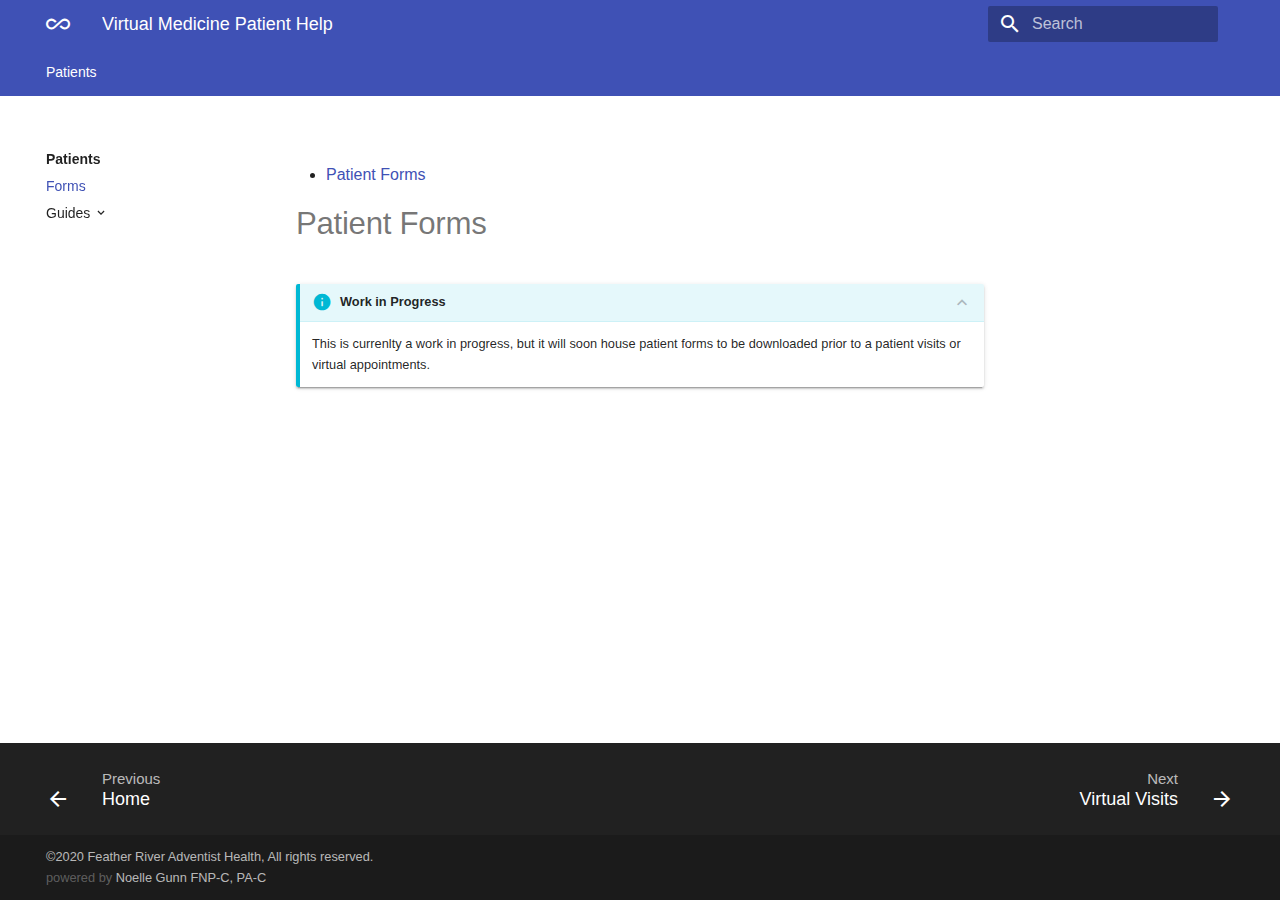
==== patient/forms/blank.html @ 1010bc00 "Initial commit of Noelle Gunn FNP-C, PA-C virtual visit guide" ====
<!doctype html>
<html lang="en" class="no-js">
  <head>
    
      <meta charset="utf-8">
      <meta name="viewport" content="width=device-width,initial-scale=1">
      <meta http-equiv="x-ua-compatible" content="ie=edge">
      
        <meta name="description" content="Quick guide for patients to access virtual health from their provider.">
      
      
      
        <meta name="author" content="Noelle Gunn FNP-C, PA-C">
      
      
        <meta name="lang:clipboard.copy" content="Copy to clipboard">
      
        <meta name="lang:clipboard.copied" content="Copied to clipboard">
      
        <meta name="lang:search.language" content="en">
      
        <meta name="lang:search.pipeline.stopwords" content="True">
      
        <meta name="lang:search.pipeline.trimmer" content="True">
      
        <meta name="lang:search.result.none" content="No matching documents">
      
        <meta name="lang:search.result.one" content="1 matching document">
      
        <meta name="lang:search.result.other" content="# matching documents">
      
        <meta name="lang:search.tokenizer" content="[\s\-]+">
      
      <link rel="shortcut icon" href="../..">
      <meta name="generator" content="mkdocs-1.1, mkdocs-material-4.4.0">
    
    
      
        <title>Forms - Virtual Medicine Patient Help</title>
      
    
    
      <link rel="stylesheet" href="../../assets/stylesheets/application.4031d38b.css">
      
        <link rel="stylesheet" href="../../assets/stylesheets/application-palette.224b79ff.css">
      
      
        
        
        <meta name="theme-color" content="">
      
    
    
      <script src="../../assets/javascripts/modernizr.74668098.js"></script>
    
    
      
        <link href="https://fonts.gstatic.com" rel="preconnect" crossorigin>
        <link rel="stylesheet" href="https://fonts.googleapis.com/css?family=Roboto+Slab:300,400,400i,700|Roboto+Mono&display=fallback">
        <style>body,input{font-family:"Roboto+Slab","Helvetica Neue",Helvetica,Arial,sans-serif}code,kbd,pre{font-family:"Roboto+Mono","Courier New",Courier,monospace}</style>
      
    
    <link rel="stylesheet" href="../../assets/fonts/material-icons.css">
    
    
    
      
    
    
  </head>
  
    
    
    <body dir="ltr" data-md-color-primary="#00a0df" data-md-color-accent="#003764">
  
    <svg class="md-svg">
      <defs>
        
        
      </defs>
    </svg>
    <input class="md-toggle" data-md-toggle="drawer" type="checkbox" id="__drawer" autocomplete="off">
    <input class="md-toggle" data-md-toggle="search" type="checkbox" id="__search" autocomplete="off">
    <label class="md-overlay" data-md-component="overlay" for="__drawer"></label>
    
      <a href="#patient-forms" tabindex="1" class="md-skip">
        Skip to content
      </a>
    
    
      <header class="md-header" data-md-component="header">
  <nav class="md-header-nav md-grid">
    <div class="md-flex">
      <div class="md-flex__cell md-flex__cell--shrink">
        <a href="../.." title="Virtual Medicine Patient Help" class="md-header-nav__button md-logo">
          
            <i class="md-icon">all_inclusive</i>
          
        </a>
      </div>
      <div class="md-flex__cell md-flex__cell--shrink">
        <label class="md-icon md-icon--menu md-header-nav__button" for="__drawer"></label>
      </div>
      <div class="md-flex__cell md-flex__cell--stretch">
        <div class="md-flex__ellipsis md-header-nav__title" data-md-component="title">
          
            <span class="md-header-nav__topic">
              Virtual Medicine Patient Help
            </span>
            <span class="md-header-nav__topic">
              
                Forms
              
            </span>
          
        </div>
      </div>
      <div class="md-flex__cell md-flex__cell--shrink">
        
          <label class="md-icon md-icon--search md-header-nav__button" for="__search"></label>
          
<div class="md-search" data-md-component="search" role="dialog">
  <label class="md-search__overlay" for="__search"></label>
  <div class="md-search__inner" role="search">
    <form class="md-search__form" name="search">
      <input type="text" class="md-search__input" name="query" placeholder="Search" autocapitalize="off" autocorrect="off" autocomplete="off" spellcheck="false" data-md-component="query" data-md-state="active">
      <label class="md-icon md-search__icon" for="__search"></label>
      <button type="reset" class="md-icon md-search__icon" data-md-component="reset" tabindex="-1">
        &#xE5CD;
      </button>
    </form>
    <div class="md-search__output">
      <div class="md-search__scrollwrap" data-md-scrollfix>
        <div class="md-search-result" data-md-component="result">
          <div class="md-search-result__meta">
            Type to start searching
          </div>
          <ol class="md-search-result__list"></ol>
        </div>
      </div>
    </div>
  </div>
</div>
        
      </div>
      
    </div>
  </nav>
</header>
    
    <div class="md-container">
      
        
      
      
        

  

<nav class="md-tabs md-tabs--active" data-md-component="tabs">
  <div class="md-tabs__inner md-grid">
    <ul class="md-tabs__list">
      
        
      
        
  
  
    <li class="md-tabs__item">
      
        <a href="blank.html" title="Patients" class="md-tabs__link md-tabs__link--active">
          Patients
        </a>
      
    </li>
  

      
    </ul>
  </div>
</nav>
      
      <main class="md-main">
        <div class="md-main__inner md-grid" data-md-component="container">
          
            
              <div class="md-sidebar md-sidebar--primary" data-md-component="navigation">
                <div class="md-sidebar__scrollwrap">
                  <div class="md-sidebar__inner">
                    <nav class="md-nav md-nav--primary" data-md-level="0">
  <label class="md-nav__title md-nav__title--site" for="__drawer">
    <a href="../.." title="Virtual Medicine Patient Help" class="md-nav__button md-logo">
      
        <i class="md-icon">all_inclusive</i>
      
    </a>
    Virtual Medicine Patient Help
  </label>
  
  <ul class="md-nav__list" data-md-scrollfix>
    
      
      
      


  <li class="md-nav__item">
    <a href="../../index.html" title="Home" class="md-nav__link">
      Home
    </a>
  </li>

    
      
      
      

  


  <li class="md-nav__item md-nav__item--active md-nav__item--nested">
    
      <input class="md-toggle md-nav__toggle" data-md-toggle="nav-2" type="checkbox" id="nav-2" checked>
    
    <label class="md-nav__link" for="nav-2">
      Patients
    </label>
    <nav class="md-nav" data-md-component="collapsible" data-md-level="1">
      <label class="md-nav__title" for="nav-2">
        Patients
      </label>
      <ul class="md-nav__list" data-md-scrollfix>
        
        
          
          
          

  


  <li class="md-nav__item md-nav__item--active">
    
    <input class="md-toggle md-nav__toggle" data-md-toggle="toc" type="checkbox" id="__toc">
    
      
    
    
    <a href="blank.html" title="Forms" class="md-nav__link md-nav__link--active">
      Forms
    </a>
    
  </li>

        
          
          
          


  <li class="md-nav__item md-nav__item--nested">
    
      <input class="md-toggle md-nav__toggle" data-md-toggle="nav-2-2" type="checkbox" id="nav-2-2">
    
    <label class="md-nav__link" for="nav-2-2">
      Guides
    </label>
    <nav class="md-nav" data-md-component="collapsible" data-md-level="2">
      <label class="md-nav__title" for="nav-2-2">
        Guides
      </label>
      <ul class="md-nav__list" data-md-scrollfix>
        
        
          
          
          


  <li class="md-nav__item">
    <a href="../guides/virtual-quick.html" title="Virtual Visits" class="md-nav__link">
      Virtual Visits
    </a>
  </li>

        
      </ul>
    </nav>
  </li>

        
      </ul>
    </nav>
  </li>

    
  </ul>
</nav>
                  </div>
                </div>
              </div>
            
            
              <div class="md-sidebar md-sidebar--secondary" data-md-component="toc">
                <div class="md-sidebar__scrollwrap">
                  <div class="md-sidebar__inner">
                    
<nav class="md-nav md-nav--secondary">
  
  
    
  
  
</nav>
                  </div>
                </div>
              </div>
            
          
          <div class="md-content">
            <article class="md-content__inner md-typeset">
              
                
                
                <div class="toc">
<ul>
<li><a href="#patient-forms">Patient Forms</a></li>
</ul>
</div>
<h1 id="patient-forms">Patient Forms<a class="headerlink" href="#patient-forms" title="Permanent link">&para;</a></h1>
<details class="info" open="open"><summary>Work in Progress</summary><p>This is currenlty a work in progress, but it will soon house patient forms to be downloaded prior to a patient visits or virtual appointments.</p>
</details>
                
                  
                
              
              
                


              
            </article>
          </div>
        </div>
      </main>
      
        
<footer class="md-footer">
  
    <div class="md-footer-nav">
      <nav class="md-footer-nav__inner md-grid">
        
          <a href="../../index.html" title="Home" class="md-flex md-footer-nav__link md-footer-nav__link--prev" rel="prev">
            <div class="md-flex__cell md-flex__cell--shrink">
              <i class="md-icon md-icon--arrow-back md-footer-nav__button"></i>
            </div>
            <div class="md-flex__cell md-flex__cell--stretch md-footer-nav__title">
              <span class="md-flex__ellipsis">
                <span class="md-footer-nav__direction">
                  Previous
                </span>
                Home
              </span>
            </div>
          </a>
        
        
          <a href="../guides/virtual-quick.html" title="Virtual Visits" class="md-flex md-footer-nav__link md-footer-nav__link--next" rel="next">
            <div class="md-flex__cell md-flex__cell--stretch md-footer-nav__title">
              <span class="md-flex__ellipsis">
                <span class="md-footer-nav__direction">
                  Next
                </span>
                Virtual Visits
              </span>
            </div>
            <div class="md-flex__cell md-flex__cell--shrink">
              <i class="md-icon md-icon--arrow-forward md-footer-nav__button"></i>
            </div>
          </a>
        
      </nav>
    </div>
  
  <div class="md-footer-meta md-typeset">
    <div class="md-footer-meta__inner md-grid">
      <div class="md-footer-copyright">
        
          <div class="md-footer-copyright__highlight">
            ©2020 Feather River Adventist Health, All rights reserved.
          </div>
        
        powered by
        <a href="https://gunn-np.com">Noelle Gunn FNP-C, PA-C</a>
      </div>
      
    </div>
  </div>
</footer>
      
    </div>
    
      <script src="../../assets/javascripts/application.ffb616e8.js"></script>
      
      <script>app.initialize({version:"1.1",url:{base:"../.."}})</script>
      
    
  </body>
</html>
---- assets/stylesheets/application.4031d38b.css ----
@charset "UTF-8";html{box-sizing:border-box}*,:after,:before{box-sizing:inherit}html{-webkit-text-size-adjust:none;-moz-text-size-adjust:none;-ms-text-size-adjust:none;text-size-adjust:none}body{margin:0}hr{overflow:visible;box-sizing:content-box}a{-webkit-text-decoration-skip:objects}a,button,input,label{-webkit-tap-highlight-color:transparent}a{color:inherit;text-decoration:none}small,sub,sup{font-size:80%}sub,sup{position:relative;line-height:0;vertical-align:baseline}sub{bottom:-.25em}sup{top:-.5em}img{border-style:none}table{border-collapse:separate;border-spacing:0}td,th{font-weight:400;vertical-align:top}button{margin:0;padding:0;border:0;outline-style:none;background:transparent;font-size:inherit}input{border:0;outline:0}.md-clipboard:before,.md-icon,.md-nav__button,.md-nav__link:after,.md-nav__title:before,.md-search-result__article--document:before,.md-source-file:before,.md-typeset .admonition>.admonition-title:before,.md-typeset .admonition>summary:before,.md-typeset .critic.comment:before,.md-typeset .footnote-backref,.md-typeset .task-list-control .task-list-indicator:before,.md-typeset details>.admonition-title:before,.md-typeset details>summary:before,.md-typeset summary:after{font-family:Material Icons;font-style:normal;font-variant:normal;font-weight:400;line-height:1;text-transform:none;white-space:nowrap;speak:none;word-wrap:normal;direction:ltr}.md-content__icon,.md-footer-nav__button,.md-header-nav__button,.md-nav__button,.md-nav__title:before,.md-search-result__article--document:before{display:inline-block;margin:.2rem;padding:.4rem;font-size:1.2rem;cursor:pointer}.md-icon--arrow-back:before{content:""}.md-icon--arrow-forward:before{content:""}.md-icon--menu:before{content:""}.md-icon--search:before{content:""}[dir=rtl] .md-icon--arrow-back:before{content:""}[dir=rtl] .md-icon--arrow-forward:before{content:""}body{-webkit-font-smoothing:antialiased;-moz-osx-font-smoothing:grayscale}body,input{color:rgba(0,0,0,.87);-webkit-font-feature-settings:"kern","liga";font-feature-settings:"kern","liga";font-family:Helvetica Neue,Helvetica,Arial,sans-serif}code,kbd,pre{color:rgba(0,0,0,.87);-webkit-font-feature-settings:"kern";font-feature-settings:"kern";font-family:Courier New,Courier,monospace}.md-typeset{font-size:.8rem;line-height:1.6;-webkit-print-color-adjust:exact}.md-typeset blockquote,.md-typeset ol,.md-typeset p,.md-typeset ul{margin:1em 0}.md-typeset h1{margin:0 0 2rem;color:rgba(0,0,0,.54);font-size:1.5625rem;line-height:1.3}.md-typeset h1,.md-typeset h2{font-weight:300;letter-spacing:-.01em}.md-typeset h2{margin:2rem 0 .8rem;font-size:1.25rem;line-height:1.4}.md-typeset h3{margin:1.6rem 0 .8rem;font-size:1rem;font-weight:400;letter-spacing:-.01em;line-height:1.5}.md-typeset h2+h3{margin-top:.8rem}.md-typeset h4{font-size:.8rem}.md-typeset h4,.md-typeset h5,.md-typeset h6{margin:.8rem 0;font-weight:700;letter-spacing:-.01em}.md-typeset h5,.md-typeset h6{color:rgba(0,0,0,.54);font-size:.64rem}.md-typeset h5{text-transform:uppercase}.md-typeset hr{margin:1.5em 0;border-bottom:.05rem dotted rgba(0,0,0,.26)}.md-typeset a{color:#3f51b5;word-break:break-word}.md-typeset a,.md-typeset a:before{transition:color .125s}.md-typeset a:active,.md-typeset a:hover{color:#536dfe}.md-typeset code,.md-typeset pre{background-color:hsla(0,0%,92.5%,.5);color:#37474f;font-size:85%;direction:ltr}.md-typeset code{margin:0 .29412em;padding:.07353em 0;border-radius:.1rem;box-shadow:.29412em 0 0 hsla(0,0%,92.5%,.5),-.29412em 0 0 hsla(0,0%,92.5%,.5);word-break:break-word;-webkit-box-decoration-break:clone;box-decoration-break:clone}.md-typeset h1 code,.md-typeset h2 code,.md-typeset h3 code,.md-typeset h4 code,.md-typeset h5 code,.md-typeset h6 code{margin:0;background-color:transparent;box-shadow:none}.md-typeset a>code{margin:inherit;padding:inherit;border-radius:initial;background-color:inherit;color:inherit;box-shadow:none}.md-typeset pre{position:relative;margin:1em 0;border-radius:.1rem;line-height:1.4;-webkit-overflow-scrolling:touch}.md-typeset pre>code{display:block;margin:0;padding:.525rem .6rem;background-color:transparent;font-size:inherit;box-shadow:none;-webkit-box-decoration-break:slice;box-decoration-break:slice;overflow:auto}.md-typeset pre>code::-webkit-scrollbar{width:.2rem;height:.2rem}.md-typeset pre>code::-webkit-scrollbar-thumb{background-color:rgba(0,0,0,.26)}.md-typeset pre>code::-webkit-scrollbar-thumb:hover{background-color:#536dfe}.md-typeset kbd{padding:0 .29412em;border-radius:.15rem;border:.05rem solid #c9c9c9;border-bottom-color:#bcbcbc;background-color:#fcfcfc;color:#555;font-size:85%;box-shadow:0 .05rem 0 #b0b0b0;word-break:break-word}.md-typeset mark{margin:0 .25em;padding:.0625em 0;border-radius:.1rem;background-color:rgba(255,235,59,.5);box-shadow:.25em 0 0 rgba(255,235,59,.5),-.25em 0 0 rgba(255,235,59,.5);word-break:break-word;-webkit-box-decoration-break:clone;box-decoration-break:clone}.md-typeset abbr{border-bottom:.05rem dotted rgba(0,0,0,.54);text-decoration:none;cursor:help}.md-typeset small{opacity:.75}.md-typeset sub,.md-typeset sup{margin-left:.07812em}[dir=rtl] .md-typeset sub,[dir=rtl] .md-typeset sup{margin-right:.07812em;margin-left:0}.md-typeset blockquote{padding-left:.6rem;border-left:.2rem solid rgba(0,0,0,.26);color:rgba(0,0,0,.54)}[dir=rtl] .md-typeset blockquote{padding-right:.6rem;padding-left:0;border-right:.2rem solid rgba(0,0,0,.26);border-left:initial}.md-typeset ul{list-style-type:disc}.md-typeset ol,.md-typeset ul{margin-left:.625em;padding:0}[dir=rtl] .md-typeset ol,[dir=rtl] .md-typeset ul{margin-right:.625em;margin-left:0}.md-typeset ol ol,.md-typeset ul ol{list-style-type:lower-alpha}.md-typeset ol ol ol,.md-typeset ul ol ol{list-style-type:lower-roman}.md-typeset ol li,.md-typeset ul li{margin-bottom:.5em;margin-left:1.25em}[dir=rtl] .md-typeset ol li,[dir=rtl] .md-typeset ul li{margin-right:1.25em;margin-left:0}.md-typeset ol li blockquote,.md-typeset ol li p,.md-typeset ul li blockquote,.md-typeset ul li p{margin:.5em 0}.md-typeset ol li:last-child,.md-typeset ul li:last-child{margin-bottom:0}.md-typeset ol li ol,.md-typeset ol li ul,.md-typeset ul li ol,.md-typeset ul li ul{margin:.5em 0 .5em .625em}[dir=rtl] .md-typeset ol li ol,[dir=rtl] .md-typeset ol li ul,[dir=rtl] .md-typeset ul li ol,[dir=rtl] .md-typeset ul li ul{margin-right:.625em;margin-left:0}.md-typeset dd{margin:1em 0 1em 1.875em}[dir=rtl] .md-typeset dd{margin-right:1.875em;margin-left:0}.md-typeset iframe,.md-typeset img,.md-typeset svg{max-width:100%}.md-typeset table:not([class]){box-shadow:0 2px 2px 0 rgba(0,0,0,.14),0 1px 5px 0 rgba(0,0,0,.12),0 3px 1px -2px rgba(0,0,0,.2);display:inline-block;max-width:100%;border-radius:.1rem;font-size:.64rem;overflow:auto;-webkit-overflow-scrolling:touch}.md-typeset table:not([class])+*{margin-top:1.5em}.md-typeset table:not([class]) td:not([align]),.md-typeset table:not([class]) th:not([align]){text-align:left}[dir=rtl] .md-typeset table:not([class]) td:not([align]),[dir=rtl] .md-typeset table:not([class]) th:not([align]){text-align:right}.md-typeset table:not([class]) th{min-width:5rem;padding:.6rem .8rem;background-color:rgba(0,0,0,.54);color:#fff;vertical-align:top}.md-typeset table:not([class]) td{padding:.6rem .8rem;border-top:.05rem solid rgba(0,0,0,.07);vertical-align:top}.md-typeset table:not([class]) tr{transition:background-color .125s}.md-typeset table:not([class]) tr:hover{background-color:rgba(0,0,0,.035);box-shadow:inset 0 .05rem 0 #fff}.md-typeset table:not([class]) tr:first-child td{border-top:0}.md-typeset table:not([class]) a{word-break:normal}.md-typeset__scrollwrap{margin:1em -.8rem;overflow-x:auto;-webkit-overflow-scrolling:touch}.md-typeset .md-typeset__table{display:inline-block;margin-bottom:.5em;padding:0 .8rem}.md-typeset .md-typeset__table table{display:table;width:100%;margin:0;overflow:hidden}html{font-size:125%;overflow-x:hidden}body,html{height:100%}body{position:relative;font-size:.5rem}hr{display:block;height:.05rem;padding:0;border:0}.md-svg{display:none}.md-grid{max-width:61rem;margin-right:auto;margin-left:auto}.md-container,.md-main{overflow:auto}.md-container{display:table;width:100%;height:100%;padding-top:2.4rem;table-layout:fixed}.md-main{display:table-row;height:100%}.md-main__inner{height:100%;padding-top:1.5rem;padding-bottom:.05rem}.md-toggle{display:none}.md-overlay{position:fixed;top:0;width:0;height:0;transition:width 0s .25s,height 0s .25s,opacity .25s;background-color:rgba(0,0,0,.54);opacity:0;z-index:3}.md-flex{display:table}.md-flex__cell{display:table-cell;position:relative;vertical-align:top}.md-flex__cell--shrink{width:0}.md-flex__cell--stretch{display:table;width:100%;table-layout:fixed}.md-flex__ellipsis{display:table-cell;text-overflow:ellipsis;white-space:nowrap;overflow:hidden}.md-skip{position:fixed;width:.05rem;height:.05rem;margin:.5rem;padding:.3rem .5rem;-webkit-transform:translateY(.4rem);transform:translateY(.4rem);border-radius:.1rem;background-color:rgba(0,0,0,.87);color:#fff;font-size:.64rem;opacity:0;overflow:hidden}.md-skip:focus{width:auto;height:auto;clip:auto;-webkit-transform:translateX(0);transform:translateX(0);transition:opacity .175s 75ms,-webkit-transform .25s cubic-bezier(.4,0,.2,1);transition:transform .25s cubic-bezier(.4,0,.2,1),opacity .175s 75ms;transition:transform .25s cubic-bezier(.4,0,.2,1),opacity .175s 75ms,-webkit-transform .25s cubic-bezier(.4,0,.2,1);opacity:1;z-index:10}@page{margin:25mm}.md-clipboard{position:absolute;top:.3rem;right:.3rem;width:1.4rem;height:1.4rem;border-radius:.1rem;font-size:.8rem;cursor:pointer;z-index:1;-webkit-backface-visibility:hidden;backface-visibility:hidden}.md-clipboard:before{transition:color .25s,opacity .25s;color:rgba(0,0,0,.07);content:"\E14D"}.codehilite:hover .md-clipboard:before,.md-typeset .highlight:hover .md-clipboard:before,pre:hover .md-clipboard:before{color:rgba(0,0,0,.54)}.md-clipboard:focus:before,.md-clipboard:hover:before{color:#536dfe}.md-clipboard__message{display:block;position:absolute;top:0;right:1.7rem;padding:.3rem .5rem;-webkit-transform:translateX(.4rem);transform:translateX(.4rem);transition:opacity .175s,-webkit-transform .25s cubic-bezier(.9,.1,.9,0);transition:transform .25s cubic-bezier(.9,.1,.9,0),opacity .175s;transition:transform .25s cubic-bezier(.9,.1,.9,0),opacity .175s,-webkit-transform .25s cubic-bezier(.9,.1,.9,0);border-radius:.1rem;background-color:rgba(0,0,0,.54);color:#fff;font-size:.64rem;white-space:nowrap;opacity:0;pointer-events:none}.md-clipboard__message--active{-webkit-transform:translateX(0);transform:translateX(0);transition:opacity .175s 75ms,-webkit-transform .25s cubic-bezier(.4,0,.2,1);transition:transform .25s cubic-bezier(.4,0,.2,1),opacity .175s 75ms;transition:transform .25s cubic-bezier(.4,0,.2,1),opacity .175s 75ms,-webkit-transform .25s cubic-bezier(.4,0,.2,1);opacity:1;pointer-events:auto}.md-clipboard__message:before{content:attr(aria-label)}.md-clipboard__message:after{display:block;position:absolute;top:50%;right:-.2rem;width:0;margin-top:-.2rem;border-color:transparent rgba(0,0,0,.54);border-style:solid;border-width:.2rem 0 .2rem .2rem;content:""}.md-content__inner{margin:0 .8rem 1.2rem;padding-top:.6rem}.md-content__inner:before{display:block;height:.4rem;content:""}.md-content__inner>:last-child{margin-bottom:0}.md-content__icon{position:relative;margin:.4rem 0;padding:0;float:right}.md-typeset .md-content__icon{color:rgba(0,0,0,.26)}.md-header{position:fixed;top:0;right:0;left:0;height:2.4rem;transition:background-color .25s,color .25s;background-color:#3f51b5;color:#fff;box-shadow:none;z-index:2;-webkit-backface-visibility:hidden;backface-visibility:hidden}.no-js .md-header{transition:none;box-shadow:none}.md-header[data-md-state=shadow]{transition:background-color .25s,color .25s,box-shadow .25s;box-shadow:0 0 .2rem rgba(0,0,0,.1),0 .2rem .4rem rgba(0,0,0,.2)}.md-header-nav{padding:0 .2rem}.md-header-nav__button{position:relative;transition:opacity .25s;z-index:1}.md-header-nav__button:hover{opacity:.7}.md-header-nav__button.md-logo *{display:block}.no-js .md-header-nav__button.md-icon--search{display:none}.md-header-nav__topic{display:block;position:absolute;transition:opacity .15s,-webkit-transform .4s cubic-bezier(.1,.7,.1,1);transition:transform .4s cubic-bezier(.1,.7,.1,1),opacity .15s;transition:transform .4s cubic-bezier(.1,.7,.1,1),opacity .15s,-webkit-transform .4s cubic-bezier(.1,.7,.1,1);text-overflow:ellipsis;white-space:nowrap;overflow:hidden}.md-header-nav__topic+.md-header-nav__topic{-webkit-transform:translateX(1.25rem);transform:translateX(1.25rem);transition:opacity .15s,-webkit-transform .4s cubic-bezier(1,.7,.1,.1);transition:transform .4s cubic-bezier(1,.7,.1,.1),opacity .15s;transition:transform .4s cubic-bezier(1,.7,.1,.1),opacity .15s,-webkit-transform .4s cubic-bezier(1,.7,.1,.1);opacity:0;z-index:-1;pointer-events:none}[dir=rtl] .md-header-nav__topic+.md-header-nav__topic{-webkit-transform:translateX(-1.25rem);transform:translateX(-1.25rem)}.no-js .md-header-nav__topic{position:static}.no-js .md-header-nav__topic+.md-header-nav__topic{display:none}.md-header-nav__title{padding:0 1rem;font-size:.9rem;line-height:2.4rem}.md-header-nav__title[data-md-state=active] .md-header-nav__topic{-webkit-transform:translateX(-1.25rem);transform:translateX(-1.25rem);transition:opacity .15s,-webkit-transform .4s cubic-bezier(1,.7,.1,.1);transition:transform .4s cubic-bezier(1,.7,.1,.1),opacity .15s;transition:transform .4s cubic-bezier(1,.7,.1,.1),opacity .15s,-webkit-transform .4s cubic-bezier(1,.7,.1,.1);opacity:0;z-index:-1;pointer-events:none}[dir=rtl] .md-header-nav__title[data-md-state=active] .md-header-nav__topic{-webkit-transform:translateX(1.25rem);transform:translateX(1.25rem)}.md-header-nav__title[data-md-state=active] .md-header-nav__topic+.md-header-nav__topic{-webkit-transform:translateX(0);transform:translateX(0);transition:opacity .15s,-webkit-transform .4s cubic-bezier(.1,.7,.1,1);transition:transform .4s cubic-bezier(.1,.7,.1,1),opacity .15s;transition:transform .4s cubic-bezier(.1,.7,.1,1),opacity .15s,-webkit-transform .4s cubic-bezier(.1,.7,.1,1);opacity:1;z-index:0;pointer-events:auto}.md-header-nav__source{display:none}.md-hero{transition:background .25s;background-color:#3f51b5;color:#fff;font-size:1rem;overflow:hidden}.md-hero__inner{margin-top:1rem;padding:.8rem .8rem .4rem;transition:opacity .25s,-webkit-transform .4s cubic-bezier(.1,.7,.1,1);transition:transform .4s cubic-bezier(.1,.7,.1,1),opacity .25s;transition:transform .4s cubic-bezier(.1,.7,.1,1),opacity .25s,-webkit-transform .4s cubic-bezier(.1,.7,.1,1);transition-delay:.1s}[data-md-state=hidden] .md-hero__inner{pointer-events:none;-webkit-transform:translateY(.625rem);transform:translateY(.625rem);transition:opacity .1s 0s,-webkit-transform 0s .4s;transition:transform 0s .4s,opacity .1s 0s;transition:transform 0s .4s,opacity .1s 0s,-webkit-transform 0s .4s;opacity:0}.md-hero--expand .md-hero__inner{margin-bottom:1.2rem}.md-footer-nav{background-color:rgba(0,0,0,.87);color:#fff}.md-footer-nav__inner{padding:.2rem;overflow:auto}.md-footer-nav__link{padding-top:1.4rem;padding-bottom:.4rem;transition:opacity .25s}.md-footer-nav__link:hover{opacity:.7}.md-footer-nav__link--prev{width:25%;float:left}[dir=rtl] .md-footer-nav__link--prev{float:right}.md-footer-nav__link--next{width:75%;float:right;text-align:right}[dir=rtl] .md-footer-nav__link--next{float:left;text-align:left}.md-footer-nav__button{transition:background .25s}.md-footer-nav__title{position:relative;padding:0 1rem;font-size:.9rem;line-height:2.4rem}.md-footer-nav__direction{position:absolute;right:0;left:0;margin-top:-1rem;padding:0 1rem;color:hsla(0,0%,100%,.7);font-size:.75rem}.md-footer-meta{background-color:rgba(0,0,0,.895)}.md-footer-meta__inner{padding:.2rem;overflow:auto}html .md-footer-meta.md-typeset a{color:hsla(0,0%,100%,.7)}html .md-footer-meta.md-typeset a:focus,html .md-footer-meta.md-typeset a:hover{color:#fff}.md-footer-copyright{margin:0 .6rem;padding:.4rem 0;color:hsla(0,0%,100%,.3);font-size:.64rem}.md-footer-copyright__highlight{color:hsla(0,0%,100%,.7)}.md-footer-social{margin:0 .4rem;padding:.2rem 0 .6rem}.md-footer-social__link{display:inline-block;width:1.6rem;height:1.6rem;font-size:.8rem;text-align:center}.md-footer-social__link:before{line-height:1.9}.md-nav{font-size:.7rem;line-height:1.3}.md-nav__title{display:block;padding:0 .6rem;font-weight:700;text-overflow:ellipsis;overflow:hidden}.md-nav__title:before{display:none;content:"\E5C4"}[dir=rtl] .md-nav__title:before{content:"\E5C8"}.md-nav__title .md-nav__button{display:none}.md-nav__list{margin:0;padding:0;list-style:none}.md-nav__item{padding:0 .6rem}.md-nav__item:last-child{padding-bottom:.6rem}.md-nav__item .md-nav__item{padding-right:0}[dir=rtl] .md-nav__item .md-nav__item{padding-right:.6rem;padding-left:0}.md-nav__item .md-nav__item:last-child{padding-bottom:0}.md-nav__button img{width:100%;height:auto}.md-nav__link{display:block;margin-top:.625em;transition:color .125s;text-overflow:ellipsis;cursor:pointer;overflow:hidden}.md-nav__item--nested>.md-nav__link:after{content:"\E313"}html .md-nav__link[for=__toc],html .md-nav__link[for=__toc]+.md-nav__link:after,html .md-nav__link[for=__toc]~.md-nav{display:none}.md-nav__link[data-md-state=blur]{color:rgba(0,0,0,.54)}.md-nav__link--active,.md-nav__link:active{color:#3f51b5}.md-nav__item--nested>.md-nav__link{color:inherit}.md-nav__link:focus,.md-nav__link:hover{color:#536dfe}.md-nav__source,.no-js .md-search{display:none}.md-search__overlay{opacity:0;z-index:1}.md-search__form{position:relative}.md-search__input{position:relative;padding:0 2.2rem 0 3.6rem;text-overflow:ellipsis;z-index:2}[dir=rtl] .md-search__input{padding:0 3.6rem 0 2.2rem}.md-search__input::-webkit-input-placeholder{transition:color .25s cubic-bezier(.1,.7,.1,1)}.md-search__input:-ms-input-placeholder{transition:color .25s cubic-bezier(.1,.7,.1,1)}.md-search__input::-ms-input-placeholder{transition:color .25s cubic-bezier(.1,.7,.1,1)}.md-search__input::placeholder{transition:color .25s cubic-bezier(.1,.7,.1,1)}.md-search__input::-webkit-input-placeholder,.md-search__input~.md-search__icon{color:rgba(0,0,0,.54)}.md-search__input:-ms-input-placeholder,.md-search__input~.md-search__icon{color:rgba(0,0,0,.54)}.md-search__input::-ms-input-placeholder,.md-search__input~.md-search__icon{color:rgba(0,0,0,.54)}.md-search__input::placeholder,.md-search__input~.md-search__icon{color:rgba(0,0,0,.54)}.md-search__input::-ms-clear{display:none}.md-search__icon{position:absolute;transition:color .25s cubic-bezier(.1,.7,.1,1),opacity .25s;font-size:1.2rem;cursor:pointer;z-index:2}.md-search__icon:hover{opacity:.7}.md-search__icon[for=__search]{top:.3rem;left:.5rem}[dir=rtl] .md-search__icon[for=__search]{right:.5rem;left:auto}.md-search__icon[for=__search]:before{content:"\E8B6"}.md-search__icon[type=reset]{top:.3rem;right:.5rem;-webkit-transform:scale(.125);transform:scale(.125);transition:opacity .15s,-webkit-transform .15s cubic-bezier(.1,.7,.1,1);transition:transform .15s cubic-bezier(.1,.7,.1,1),opacity .15s;transition:transform .15s cubic-bezier(.1,.7,.1,1),opacity .15s,-webkit-transform .15s cubic-bezier(.1,.7,.1,1);opacity:0}[dir=rtl] .md-search__icon[type=reset]{right:auto;left:.5rem}[data-md-toggle=search]:checked~.md-header .md-search__input:valid~.md-search__icon[type=reset]{-webkit-transform:scale(1);transform:scale(1);opacity:1}[data-md-toggle=search]:checked~.md-header .md-search__input:valid~.md-search__icon[type=reset]:hover{opacity:.7}.md-search__output{position:absolute;width:100%;border-radius:0 0 .1rem .1rem;overflow:hidden;z-index:1}.md-search__scrollwrap{height:100%;background-color:#fff;box-shadow:inset 0 .05rem 0 rgba(0,0,0,.07);overflow-y:auto;-webkit-overflow-scrolling:touch}.md-search-result{color:rgba(0,0,0,.87);word-break:break-word}.md-search-result__meta{padding:0 .8rem;background-color:rgba(0,0,0,.07);color:rgba(0,0,0,.54);font-size:.64rem;line-height:1.8rem}.md-search-result__list{margin:0;padding:0;border-top:.05rem solid rgba(0,0,0,.07);list-style:none}.md-search-result__item{box-shadow:0 -.05rem 0 rgba(0,0,0,.07)}.md-search-result__link{display:block;transition:background .25s;outline:0;overflow:hidden}.md-search-result__link:hover,.md-search-result__link[data-md-state=active]{background-color:rgba(83,109,254,.1)}.md-search-result__link:hover .md-search-result__article:before,.md-search-result__link[data-md-state=active] .md-search-result__article:before{opacity:.7}.md-search-result__link:last-child .md-search-result__teaser{margin-bottom:.6rem}.md-search-result__article{position:relative;padding:0 .8rem;overflow:auto}.md-search-result__article--document:before{position:absolute;left:0;margin:.1rem;transition:opacity .25s;color:rgba(0,0,0,.54);content:"\E880"}[dir=rtl] .md-search-result__article--document:before{right:0;left:auto}.md-search-result__article--document .md-search-result__title{margin:.55rem 0;font-size:.8rem;font-weight:400;line-height:1.4}.md-search-result__title{margin:.5em 0;font-size:.64rem;font-weight:700;line-height:1.4}.md-search-result__teaser{display:-webkit-box;max-height:1.65rem;margin:.5em 0;color:rgba(0,0,0,.54);font-size:.64rem;line-height:1.4;text-overflow:ellipsis;overflow:hidden;-webkit-line-clamp:2}.md-search-result em{font-style:normal;font-weight:700;text-decoration:underline}.md-sidebar{position:absolute;width:12.1rem;padding:1.2rem 0;overflow:hidden}.md-sidebar[data-md-state=lock]{position:fixed;top:2.4rem}.md-sidebar--secondary{display:none}.md-sidebar__scrollwrap{max-height:100%;margin:0 .2rem;overflow-y:auto;-webkit-backface-visibility:hidden;backface-visibility:hidden}.md-sidebar__scrollwrap::-webkit-scrollbar{width:.2rem;height:.2rem}.md-sidebar__scrollwrap::-webkit-scrollbar-thumb{background-color:rgba(0,0,0,.26)}.md-sidebar__scrollwrap::-webkit-scrollbar-thumb:hover{background-color:#536dfe}@-webkit-keyframes md-source__facts--done{0%{height:0}to{height:.65rem}}@keyframes md-source__facts--done{0%{height:0}to{height:.65rem}}@-webkit-keyframes md-source__fact--done{0%{-webkit-transform:translateY(100%);transform:translateY(100%);opacity:0}50%{opacity:0}to{-webkit-transform:translateY(0);transform:translateY(0);opacity:1}}@keyframes md-source__fact--done{0%{-webkit-transform:translateY(100%);transform:translateY(100%);opacity:0}50%{opacity:0}to{-webkit-transform:translateY(0);transform:translateY(0);opacity:1}}.md-source{display:block;padding-right:.6rem;transition:opacity .25s;font-size:.65rem;line-height:1.2;white-space:nowrap}[dir=rtl] .md-source{padding-right:0;padding-left:.6rem}.md-source:hover{opacity:.7}.md-source:after,.md-source__icon{display:inline-block;height:2.4rem;content:"";vertical-align:middle}.md-source__icon{width:2.4rem}.md-source__icon svg{width:1.2rem;height:1.2rem;margin-top:.6rem;margin-left:.6rem}[dir=rtl] .md-source__icon svg{margin-right:.6rem;margin-left:0}.md-source__icon+.md-source__repository{margin-left:-2rem;padding-left:2rem}[dir=rtl] .md-source__icon+.md-source__repository{margin-right:-2rem;margin-left:0;padding-right:2rem;padding-left:0}.md-source__repository{display:inline-block;max-width:100%;margin-left:.6rem;font-weight:700;text-overflow:ellipsis;overflow:hidden;vertical-align:middle}.md-source__facts{margin:0;padding:0;font-size:.55rem;font-weight:700;list-style-type:none;opacity:.75;overflow:hidden}[data-md-state=done] .md-source__facts{-webkit-animation:md-source__facts--done .25s ease-in;animation:md-source__facts--done .25s ease-in}.md-source__fact{float:left}[dir=rtl] .md-source__fact{float:right}[data-md-state=done] .md-source__fact{-webkit-animation:md-source__fact--done .4s ease-out;animation:md-source__fact--done .4s ease-out}.md-source__fact:before{margin:0 .1rem;content:"\00B7"}.md-source__fact:first-child:before{display:none}.md-source-file{display:inline-block;margin:1em .5em 1em 0;padding-right:.25rem;border-radius:.1rem;background-color:rgba(0,0,0,.07);font-size:.64rem;list-style-type:none;cursor:pointer;overflow:hidden}.md-source-file:before{display:inline-block;margin-right:.25rem;padding:.25rem;background-color:rgba(0,0,0,.26);color:#fff;font-size:.8rem;content:"\E86F";vertical-align:middle}html .md-source-file{transition:background .4s,color .4s,box-shadow .4s cubic-bezier(.4,0,.2,1)}html .md-source-file:before{transition:inherit}html body .md-typeset .md-source-file{color:rgba(0,0,0,.54)}.md-source-file:hover{box-shadow:0 0 8px rgba(0,0,0,.18),0 8px 16px rgba(0,0,0,.36)}.md-source-file:hover:before{background-color:#536dfe}.md-tabs{width:100%;transition:background .25s;background-color:#3f51b5;color:#fff;overflow:auto}.md-tabs__list{margin:0 0 0 .2rem;padding:0;list-style:none;white-space:nowrap}.md-tabs__item{display:inline-block;height:2.4rem;padding-right:.6rem;padding-left:.6rem}.md-tabs__link{display:block;margin-top:.8rem;transition:opacity .25s,-webkit-transform .4s cubic-bezier(.1,.7,.1,1);transition:transform .4s cubic-bezier(.1,.7,.1,1),opacity .25s;transition:transform .4s cubic-bezier(.1,.7,.1,1),opacity .25s,-webkit-transform .4s cubic-bezier(.1,.7,.1,1);font-size:.7rem;opacity:.7}.md-tabs__link--active,.md-tabs__link:hover{color:inherit;opacity:1}.md-tabs__item:nth-child(2) .md-tabs__link{transition-delay:.02s}.md-tabs__item:nth-child(3) .md-tabs__link{transition-delay:.04s}.md-tabs__item:nth-child(4) .md-tabs__link{transition-delay:.06s}.md-tabs__item:nth-child(5) .md-tabs__link{transition-delay:.08s}.md-tabs__item:nth-child(6) .md-tabs__link{transition-delay:.1s}.md-tabs__item:nth-child(7) .md-tabs__link{transition-delay:.12s}.md-tabs__item:nth-child(8) .md-tabs__link{transition-delay:.14s}.md-tabs__item:nth-child(9) .md-tabs__link{transition-delay:.16s}.md-tabs__item:nth-child(10) .md-tabs__link{transition-delay:.18s}.md-tabs__item:nth-child(11) .md-tabs__link{transition-delay:.2s}.md-tabs__item:nth-child(12) .md-tabs__link{transition-delay:.22s}.md-tabs__item:nth-child(13) .md-tabs__link{transition-delay:.24s}.md-tabs__item:nth-child(14) .md-tabs__link{transition-delay:.26s}.md-tabs__item:nth-child(15) .md-tabs__link{transition-delay:.28s}.md-tabs__item:nth-child(16) .md-tabs__link{transition-delay:.3s}.md-tabs[data-md-state=hidden]{pointer-events:none}.md-tabs[data-md-state=hidden] .md-tabs__link{-webkit-transform:translateY(50%);transform:translateY(50%);transition:color .25s,opacity .1s,-webkit-transform 0s .4s;transition:color .25s,transform 0s .4s,opacity .1s;transition:color .25s,transform 0s .4s,opacity .1s,-webkit-transform 0s .4s;opacity:0}.md-typeset .admonition,.md-typeset details{box-shadow:0 2px 2px 0 rgba(0,0,0,.14),0 1px 5px 0 rgba(0,0,0,.12),0 3px 1px -2px rgba(0,0,0,.2);position:relative;margin:1.5625em 0;padding:0 .6rem;border-left:.2rem solid #448aff;border-radius:.1rem;font-size:.64rem;overflow:auto}[dir=rtl] .md-typeset .admonition,[dir=rtl] .md-typeset details{border-right:.2rem solid #448aff;border-left:none}html .md-typeset .admonition>:last-child,html .md-typeset details>:last-child{margin-bottom:.6rem}.md-typeset .admonition .admonition,.md-typeset .admonition details,.md-typeset details .admonition,.md-typeset details details{margin:1em 0}.md-typeset .admonition>.admonition-title,.md-typeset .admonition>summary,.md-typeset details>.admonition-title,.md-typeset details>summary{margin:0 -.6rem;padding:.4rem .6rem .4rem 2rem;border-bottom:.05rem solid rgba(68,138,255,.1);background-color:rgba(68,138,255,.1);font-weight:700}[dir=rtl] .md-typeset .admonition>.admonition-title,[dir=rtl] .md-typeset .admonition>summary,[dir=rtl] .md-typeset details>.admonition-title,[dir=rtl] .md-typeset details>summary{padding:.4rem 2rem .4rem .6rem}.md-typeset .admonition>.admonition-title:last-child,.md-typeset .admonition>summary:last-child,.md-typeset details>.admonition-title:last-child,.md-typeset details>summary:last-child{margin-bottom:0}.md-typeset .admonition>.admonition-title:before,.md-typeset .admonition>summary:before,.md-typeset details>.admonition-title:before,.md-typeset details>summary:before{position:absolute;left:.6rem;color:#448aff;font-size:1rem;content:"\E3C9"}[dir=rtl] .md-typeset .admonition>.admonition-title:before,[dir=rtl] .md-typeset .admonition>summary:before,[dir=rtl] .md-typeset details>.admonition-title:before,[dir=rtl] .md-typeset details>summary:before{right:.6rem;left:auto}.md-typeset .admonition.abstract,.md-typeset .admonition.summary,.md-typeset .admonition.tldr,.md-typeset details.abstract,.md-typeset details.summary,.md-typeset details.tldr{border-left-color:#00b0ff}[dir=rtl] .md-typeset .admonition.abstract,[dir=rtl] .md-typeset .admonition.summary,[dir=rtl] .md-typeset .admonition.tldr,[dir=rtl] .md-typeset details.abstract,[dir=rtl] .md-typeset details.summary,[dir=rtl] .md-typeset details.tldr{border-right-color:#00b0ff}.md-typeset .admonition.abstract>.admonition-title,.md-typeset .admonition.abstract>summary,.md-typeset .admonition.summary>.admonition-title,.md-typeset .admonition.summary>summary,.md-typeset .admonition.tldr>.admonition-title,.md-typeset .admonition.tldr>summary,.md-typeset details.abstract>.admonition-title,.md-typeset details.abstract>summary,.md-typeset details.summary>.admonition-title,.md-typeset details.summary>summary,.md-typeset details.tldr>.admonition-title,.md-typeset details.tldr>summary{border-bottom-color:rgba(0,176,255,.1);background-color:rgba(0,176,255,.1)}.md-typeset .admonition.abstract>.admonition-title:before,.md-typeset .admonition.abstract>summary:before,.md-typeset .admonition.summary>.admonition-title:before,.md-typeset .admonition.summary>summary:before,.md-typeset .admonition.tldr>.admonition-title:before,.md-typeset .admonition.tldr>summary:before,.md-typeset details.abstract>.admonition-title:before,.md-typeset details.abstract>summary:before,.md-typeset details.summary>.admonition-title:before,.md-typeset details.summary>summary:before,.md-typeset details.tldr>.admonition-title:before,.md-typeset details.tldr>summary:before{color:#00b0ff;content:""}.md-typeset .admonition.info,.md-typeset .admonition.todo,.md-typeset details.info,.md-typeset details.todo{border-left-color:#00b8d4}[dir=rtl] .md-typeset .admonition.info,[dir=rtl] .md-typeset .admonition.todo,[dir=rtl] .md-typeset details.info,[dir=rtl] .md-typeset details.todo{border-right-color:#00b8d4}.md-typeset .admonition.info>.admonition-title,.md-typeset .admonition.info>summary,.md-typeset .admonition.todo>.admonition-title,.md-typeset .admonition.todo>summary,.md-typeset details.info>.admonition-title,.md-typeset details.info>summary,.md-typeset details.todo>.admonition-title,.md-typeset details.todo>summary{border-bottom-color:rgba(0,184,212,.1);background-color:rgba(0,184,212,.1)}.md-typeset .admonition.info>.admonition-title:before,.md-typeset .admonition.info>summary:before,.md-typeset .admonition.todo>.admonition-title:before,.md-typeset .admonition.todo>summary:before,.md-typeset details.info>.admonition-title:before,.md-typeset details.info>summary:before,.md-typeset details.todo>.admonition-title:before,.md-typeset details.todo>summary:before{color:#00b8d4;content:""}.md-typeset .admonition.hint,.md-typeset .admonition.important,.md-typeset .admonition.tip,.md-typeset details.hint,.md-typeset details.important,.md-typeset details.tip{border-left-color:#00bfa5}[dir=rtl] .md-typeset .admonition.hint,[dir=rtl] .md-typeset .admonition.important,[dir=rtl] .md-typeset .admonition.tip,[dir=rtl] .md-typeset details.hint,[dir=rtl] .md-typeset details.important,[dir=rtl] .md-typeset details.tip{border-right-color:#00bfa5}.md-typeset .admonition.hint>.admonition-title,.md-typeset .admonition.hint>summary,.md-typeset .admonition.important>.admonition-title,.md-typeset .admonition.important>summary,.md-typeset .admonition.tip>.admonition-title,.md-typeset .admonition.tip>summary,.md-typeset details.hint>.admonition-title,.md-typeset details.hint>summary,.md-typeset details.important>.admonition-title,.md-typeset details.important>summary,.md-typeset details.tip>.admonition-title,.md-typeset details.tip>summary{border-bottom-color:rgba(0,191,165,.1);background-color:rgba(0,191,165,.1)}.md-typeset .admonition.hint>.admonition-title:before,.md-typeset .admonition.hint>summary:before,.md-typeset .admonition.important>.admonition-title:before,.md-typeset .admonition.important>summary:before,.md-typeset .admonition.tip>.admonition-title:before,.md-typeset .admonition.tip>summary:before,.md-typeset details.hint>.admonition-title:before,.md-typeset details.hint>summary:before,.md-typeset details.important>.admonition-title:before,.md-typeset details.important>summary:before,.md-typeset details.tip>.admonition-title:before,.md-typeset details.tip>summary:before{color:#00bfa5;content:""}.md-typeset .admonition.check,.md-typeset .admonition.done,.md-typeset .admonition.success,.md-typeset details.check,.md-typeset details.done,.md-typeset details.success{border-left-color:#00c853}[dir=rtl] .md-typeset .admonition.check,[dir=rtl] .md-typeset .admonition.done,[dir=rtl] .md-typeset .admonition.success,[dir=rtl] .md-typeset details.check,[dir=rtl] .md-typeset details.done,[dir=rtl] .md-typeset details.success{border-right-color:#00c853}.md-typeset .admonition.check>.admonition-title,.md-typeset .admonition.check>summary,.md-typeset .admonition.done>.admonition-title,.md-typeset .admonition.done>summary,.md-typeset .admonition.success>.admonition-title,.md-typeset .admonition.success>summary,.md-typeset details.check>.admonition-title,.md-typeset details.check>summary,.md-typeset details.done>.admonition-title,.md-typeset details.done>summary,.md-typeset details.success>.admonition-title,.md-typeset details.success>summary{border-bottom-color:rgba(0,200,83,.1);background-color:rgba(0,200,83,.1)}.md-typeset .admonition.check>.admonition-title:before,.md-typeset .admonition.check>summary:before,.md-typeset .admonition.done>.admonition-title:before,.md-typeset .admonition.done>summary:before,.md-typeset .admonition.success>.admonition-title:before,.md-typeset .admonition.success>summary:before,.md-typeset details.check>.admonition-title:before,.md-typeset details.check>summary:before,.md-typeset details.done>.admonition-title:before,.md-typeset details.done>summary:before,.md-typeset details.success>.admonition-title:before,.md-typeset details.success>summary:before{color:#00c853;content:""}.md-typeset .admonition.faq,.md-typeset .admonition.help,.md-typeset .admonition.question,.md-typeset details.faq,.md-typeset details.help,.md-typeset details.question{border-left-color:#64dd17}[dir=rtl] .md-typeset .admonition.faq,[dir=rtl] .md-typeset .admonition.help,[dir=rtl] .md-typeset .admonition.question,[dir=rtl] .md-typeset details.faq,[dir=rtl] .md-typeset details.help,[dir=rtl] .md-typeset details.question{border-right-color:#64dd17}.md-typeset .admonition.faq>.admonition-title,.md-typeset .admonition.faq>summary,.md-typeset .admonition.help>.admonition-title,.md-typeset .admonition.help>summary,.md-typeset .admonition.question>.admonition-title,.md-typeset .admonition.question>summary,.md-typeset details.faq>.admonition-title,.md-typeset details.faq>summary,.md-typeset details.help>.admonition-title,.md-typeset details.help>summary,.md-typeset details.question>.admonition-title,.md-typeset details.question>summary{border-bottom-color:rgba(100,221,23,.1);background-color:rgba(100,221,23,.1)}.md-typeset .admonition.faq>.admonition-title:before,.md-typeset .admonition.faq>summary:before,.md-typeset .admonition.help>.admonition-title:before,.md-typeset .admonition.help>summary:before,.md-typeset .admonition.question>.admonition-title:before,.md-typeset .admonition.question>summary:before,.md-typeset details.faq>.admonition-title:before,.md-typeset details.faq>summary:before,.md-typeset details.help>.admonition-title:before,.md-typeset details.help>summary:before,.md-typeset details.question>.admonition-title:before,.md-typeset details.question>summary:before{color:#64dd17;content:""}.md-typeset .admonition.attention,.md-typeset .admonition.caution,.md-typeset .admonition.warning,.md-typeset details.attention,.md-typeset details.caution,.md-typeset details.warning{border-left-color:#ff9100}[dir=rtl] .md-typeset .admonition.attention,[dir=rtl] .md-typeset .admonition.caution,[dir=rtl] .md-typeset .admonition.warning,[dir=rtl] .md-typeset details.attention,[dir=rtl] .md-typeset details.caution,[dir=rtl] .md-typeset details.warning{border-right-color:#ff9100}.md-typeset .admonition.attention>.admonition-title,.md-typeset .admonition.attention>summary,.md-typeset .admonition.caution>.admonition-title,.md-typeset .admonition.caution>summary,.md-typeset .admonition.warning>.admonition-title,.md-typeset .admonition.warning>summary,.md-typeset details.attention>.admonition-title,.md-typeset details.attention>summary,.md-typeset details.caution>.admonition-title,.md-typeset details.caution>summary,.md-typeset details.warning>.admonition-title,.md-typeset details.warning>summary{border-bottom-color:rgba(255,145,0,.1);background-color:rgba(255,145,0,.1)}.md-typeset .admonition.attention>.admonition-title:before,.md-typeset .admonition.attention>summary:before,.md-typeset .admonition.caution>.admonition-title:before,.md-typeset .admonition.caution>summary:before,.md-typeset .admonition.warning>.admonition-title:before,.md-typeset .admonition.warning>summary:before,.md-typeset details.attention>.admonition-title:before,.md-typeset details.attention>summary:before,.md-typeset details.caution>.admonition-title:before,.md-typeset details.caution>summary:before,.md-typeset details.warning>.admonition-title:before,.md-typeset details.warning>summary:before{color:#ff9100;content:""}.md-typeset .admonition.fail,.md-typeset .admonition.failure,.md-typeset .admonition.missing,.md-typeset details.fail,.md-typeset details.failure,.md-typeset details.missing{border-left-color:#ff5252}[dir=rtl] .md-typeset .admonition.fail,[dir=rtl] .md-typeset .admonition.failure,[dir=rtl] .md-typeset .admonition.missing,[dir=rtl] .md-typeset details.fail,[dir=rtl] .md-typeset details.failure,[dir=rtl] .md-typeset details.missing{border-right-color:#ff5252}.md-typeset .admonition.fail>.admonition-title,.md-typeset .admonition.fail>summary,.md-typeset .admonition.failure>.admonition-title,.md-typeset .admonition.failure>summary,.md-typeset .admonition.missing>.admonition-title,.md-typeset .admonition.missing>summary,.md-typeset details.fail>.admonition-title,.md-typeset details.fail>summary,.md-typeset details.failure>.admonition-title,.md-typeset details.failure>summary,.md-typeset details.missing>.admonition-title,.md-typeset details.missing>summary{border-bottom-color:rgba(255,82,82,.1);background-color:rgba(255,82,82,.1)}.md-typeset .admonition.fail>.admonition-title:before,.md-typeset .admonition.fail>summary:before,.md-typeset .admonition.failure>.admonition-title:before,.md-typeset .admonition.failure>summary:before,.md-typeset .admonition.missing>.admonition-title:before,.md-typeset .admonition.missing>summary:before,.md-typeset details.fail>.admonition-title:before,.md-typeset details.fail>summary:before,.md-typeset details.failure>.admonition-title:before,.md-typeset details.failure>summary:before,.md-typeset details.missing>.admonition-title:before,.md-typeset details.missing>summary:before{color:#ff5252;content:""}.md-typeset .admonition.danger,.md-typeset .admonition.error,.md-typeset details.danger,.md-typeset details.error{border-left-color:#ff1744}[dir=rtl] .md-typeset .admonition.danger,[dir=rtl] .md-typeset .admonition.error,[dir=rtl] .md-typeset details.danger,[dir=rtl] .md-typeset details.error{border-right-color:#ff1744}.md-typeset .admonition.danger>.admonition-title,.md-typeset .admonition.danger>summary,.md-typeset .admonition.error>.admonition-title,.md-typeset .admonition.error>summary,.md-typeset details.danger>.admonition-title,.md-typeset details.danger>summary,.md-typeset details.error>.admonition-title,.md-typeset details.error>summary{border-bottom-color:rgba(255,23,68,.1);background-color:rgba(255,23,68,.1)}.md-typeset .admonition.danger>.admonition-title:before,.md-typeset .admonition.danger>summary:before,.md-typeset .admonition.error>.admonition-title:before,.md-typeset .admonition.error>summary:before,.md-typeset details.danger>.admonition-title:before,.md-typeset details.danger>summary:before,.md-typeset details.error>.admonition-title:before,.md-typeset details.error>summary:before{color:#ff1744;content:""}.md-typeset .admonition.bug,.md-typeset details.bug{border-left-color:#f50057}[dir=rtl] .md-typeset .admonition.bug,[dir=rtl] .md-typeset details.bug{border-right-color:#f50057}.md-typeset .admonition.bug>.admonition-title,.md-typeset .admonition.bug>summary,.md-typeset details.bug>.admonition-title,.md-typeset details.bug>summary{border-bottom-color:rgba(245,0,87,.1);background-color:rgba(245,0,87,.1)}.md-typeset .admonition.bug>.admonition-title:before,.md-typeset .admonition.bug>summary:before,.md-typeset details.bug>.admonition-title:before,.md-typeset details.bug>summary:before{color:#f50057;content:""}.md-typeset .admonition.example,.md-typeset details.example{border-left-color:#651fff}[dir=rtl] .md-typeset .admonition.example,[dir=rtl] .md-typeset details.example{border-right-color:#651fff}.md-typeset .admonition.example>.admonition-title,.md-typeset .admonition.example>summary,.md-typeset details.example>.admonition-title,.md-typeset details.example>summary{border-bottom-color:rgba(101,31,255,.1);background-color:rgba(101,31,255,.1)}.md-typeset .admonition.example>.admonition-title:before,.md-typeset .admonition.example>summary:before,.md-typeset details.example>.admonition-title:before,.md-typeset details.example>summary:before{color:#651fff;content:""}.md-typeset .admonition.cite,.md-typeset .admonition.quote,.md-typeset details.cite,.md-typeset details.quote{border-left-color:#9e9e9e}[dir=rtl] .md-typeset .admonition.cite,[dir=rtl] .md-typeset .admonition.quote,[dir=rtl] .md-typeset details.cite,[dir=rtl] .md-typeset details.quote{border-right-color:#9e9e9e}.md-typeset .admonition.cite>.admonition-title,.md-typeset .admonition.cite>summary,.md-typeset .admonition.quote>.admonition-title,.md-typeset .admonition.quote>summary,.md-typeset details.cite>.admonition-title,.md-typeset details.cite>summary,.md-typeset details.quote>.admonition-title,.md-typeset details.quote>summary{border-bottom-color:hsla(0,0%,62%,.1);background-color:hsla(0,0%,62%,.1)}.md-typeset .admonition.cite>.admonition-title:before,.md-typeset .admonition.cite>summary:before,.md-typeset .admonition.quote>.admonition-title:before,.md-typeset .admonition.quote>summary:before,.md-typeset details.cite>.admonition-title:before,.md-typeset details.cite>summary:before,.md-typeset details.quote>.admonition-title:before,.md-typeset details.quote>summary:before{color:#9e9e9e;content:""}.codehilite .o,.codehilite .ow,.md-typeset .highlight .o,.md-typeset .highlight .ow{color:inherit}.codehilite .ge,.md-typeset .highlight .ge{color:#000}.codehilite .gr,.md-typeset .highlight .gr{color:#a00}.codehilite .gh,.md-typeset .highlight .gh{color:#999}.codehilite .go,.md-typeset .highlight .go{color:#888}.codehilite .gp,.md-typeset .highlight .gp{color:#555}.codehilite .gs,.md-typeset .highlight .gs{color:inherit}.codehilite .gu,.md-typeset .highlight .gu{color:#aaa}.codehilite .gt,.md-typeset .highlight .gt{color:#a00}.codehilite .gd,.md-typeset .highlight .gd{background-color:#fdd}.codehilite .gi,.md-typeset .highlight .gi{background-color:#dfd}.codehilite .k,.md-typeset .highlight .k{color:#3b78e7}.codehilite .kc,.md-typeset .highlight .kc{color:#a71d5d}.codehilite .kd,.codehilite .kn,.md-typeset .highlight .kd,.md-typeset .highlight .kn{color:#3b78e7}.codehilite .kp,.md-typeset .highlight .kp{color:#a71d5d}.codehilite .kr,.codehilite .kt,.md-typeset .highlight .kr,.md-typeset .highlight .kt{color:#3e61a2}.codehilite .c,.codehilite .cm,.md-typeset .highlight .c,.md-typeset .highlight .cm{color:#999}.codehilite .cp,.md-typeset .highlight .cp{color:#666}.codehilite .c1,.codehilite .ch,.codehilite .cs,.md-typeset .highlight .c1,.md-typeset .highlight .ch,.md-typeset .highlight .cs{color:#999}.codehilite .na,.codehilite .nb,.md-typeset .highlight .na,.md-typeset .highlight .nb{color:#c2185b}.codehilite .bp,.md-typeset .highlight .bp{color:#3e61a2}.codehilite .nc,.md-typeset .highlight .nc{color:#c2185b}.codehilite .no,.md-typeset .highlight .no{color:#3e61a2}.codehilite .nd,.codehilite .ni,.md-typeset .highlight .nd,.md-typeset .highlight .ni{color:#666}.codehilite .ne,.codehilite .nf,.md-typeset .highlight .ne,.md-typeset .highlight .nf{color:#c2185b}.codehilite .nl,.md-typeset .highlight .nl{color:#3b5179}.codehilite .nn,.md-typeset .highlight .nn{color:#ec407a}.codehilite .nt,.md-typeset .highlight .nt{color:#3b78e7}.codehilite .nv,.codehilite .vc,.codehilite .vg,.codehilite .vi,.md-typeset .highlight .nv,.md-typeset .highlight .vc,.md-typeset .highlight .vg,.md-typeset .highlight .vi{color:#3e61a2}.codehilite .nx,.md-typeset .highlight .nx{color:#ec407a}.codehilite .il,.codehilite .m,.codehilite .mf,.codehilite .mh,.codehilite .mi,.codehilite .mo,.md-typeset .highlight .il,.md-typeset .highlight .m,.md-typeset .highlight .mf,.md-typeset .highlight .mh,.md-typeset .highlight .mi,.md-typeset .highlight .mo{color:#e74c3c}.codehilite .s,.codehilite .sb,.codehilite .sc,.md-typeset .highlight .s,.md-typeset .highlight .sb,.md-typeset .highlight .sc{color:#0d904f}.codehilite .sd,.md-typeset .highlight .sd{color:#999}.codehilite .s2,.md-typeset .highlight .s2{color:#0d904f}.codehilite .se,.codehilite .sh,.codehilite .si,.codehilite .sx,.md-typeset .highlight .se,.md-typeset .highlight .sh,.md-typeset .highlight .si,.md-typeset .highlight .sx{color:#183691}.codehilite .sr,.md-typeset .highlight .sr{color:#009926}.codehilite .s1,.codehilite .ss,.md-typeset .highlight .s1,.md-typeset .highlight .ss{color:#0d904f}.codehilite .err,.md-typeset .highlight .err{color:#a61717}.codehilite .w,.md-typeset .highlight .w{color:transparent}.codehilite .hll,.md-typeset .highlight .hll{display:block;margin:0 -.6rem;padding:0 .6rem;background-color:rgba(255,235,59,.5)}.md-typeset .codehilite,.md-typeset .highlight{position:relative;margin:1em 0;padding:0;border-radius:.1rem;background-color:hsla(0,0%,92.5%,.5);color:#37474f;line-height:1.4;-webkit-overflow-scrolling:touch}.md-typeset .codehilite code,.md-typeset .codehilite pre,.md-typeset .highlight code,.md-typeset .highlight pre{display:block;margin:0;padding:.525rem .6rem;background-color:transparent;overflow:auto;vertical-align:top}.md-typeset .codehilite code::-webkit-scrollbar,.md-typeset .codehilite pre::-webkit-scrollbar,.md-typeset .highlight code::-webkit-scrollbar,.md-typeset .highlight pre::-webkit-scrollbar{width:.2rem;height:.2rem}.md-typeset .codehilite code::-webkit-scrollbar-thumb,.md-typeset .codehilite pre::-webkit-scrollbar-thumb,.md-typeset .highlight code::-webkit-scrollbar-thumb,.md-typeset .highlight pre::-webkit-scrollbar-thumb{background-color:rgba(0,0,0,.26)}.md-typeset .codehilite code::-webkit-scrollbar-thumb:hover,.md-typeset .codehilite pre::-webkit-scrollbar-thumb:hover,.md-typeset .highlight code::-webkit-scrollbar-thumb:hover,.md-typeset .highlight pre::-webkit-scrollbar-thumb:hover{background-color:#536dfe}.md-typeset pre.codehilite,.md-typeset pre.highlight{overflow:visible}.md-typeset pre.codehilite code,.md-typeset pre.highlight code{display:block;padding:.525rem .6rem;overflow:auto}.md-typeset .codehilitetable,.md-typeset .highlighttable{display:block;margin:1em 0;border-radius:.2em;font-size:.8rem;overflow:hidden}.md-typeset .codehilitetable tbody,.md-typeset .codehilitetable td,.md-typeset .highlighttable tbody,.md-typeset .highlighttable td{display:block;padding:0}.md-typeset .codehilitetable tr,.md-typeset .highlighttable tr{display:flex}.md-typeset .codehilitetable .codehilite,.md-typeset .codehilitetable .highlight,.md-typeset .codehilitetable .linenodiv,.md-typeset .highlighttable .codehilite,.md-typeset .highlighttable .highlight,.md-typeset .highlighttable .linenodiv{margin:0;border-radius:0}.md-typeset .codehilitetable .linenodiv,.md-typeset .highlighttable .linenodiv{padding:.525rem .6rem}.md-typeset .codehilitetable .linenos,.md-typeset .highlighttable .linenos{background-color:rgba(0,0,0,.07);color:rgba(0,0,0,.26);-webkit-user-select:none;-moz-user-select:none;-ms-user-select:none;user-select:none}.md-typeset .codehilitetable .linenos pre,.md-typeset .highlighttable .linenos pre{margin:0;padding:0;background-color:transparent;color:inherit;text-align:right}.md-typeset .codehilitetable .code,.md-typeset .highlighttable .code{flex:1;overflow:hidden}.md-typeset>.codehilitetable,.md-typeset>.highlighttable{box-shadow:none}.md-typeset [id^="fnref:"]{display:inline-block}.md-typeset [id^="fnref:"]:target{margin-top:-3.8rem;padding-top:3.8rem;pointer-events:none}.md-typeset [id^="fn:"]:before{display:none;height:0;content:""}.md-typeset [id^="fn:"]:target:before{display:block;margin-top:-3.5rem;padding-top:3.5rem;pointer-events:none}.md-typeset .footnote{color:rgba(0,0,0,.54);font-size:.64rem}.md-typeset .footnote ol{margin-left:0}.md-typeset .footnote li{transition:color .25s}.md-typeset .footnote li:target{color:rgba(0,0,0,.87)}.md-typeset .footnote li :first-child{margin-top:0}.md-typeset .footnote li:hover .footnote-backref,.md-typeset .footnote li:target .footnote-backref{-webkit-transform:translateX(0);transform:translateX(0);opacity:1}.md-typeset .footnote li:hover .footnote-backref:hover,.md-typeset .footnote li:target .footnote-backref{color:#536dfe}.md-typeset .footnote-ref{display:inline-block;pointer-events:auto}.md-typeset .footnote-ref:before{display:inline;margin:0 .2em;border-left:.05rem solid rgba(0,0,0,.26);font-size:1.25em;content:"";vertical-align:-.25rem}.md-typeset .footnote-backref{display:inline-block;-webkit-transform:translateX(.25rem);transform:translateX(.25rem);transition:color .25s,opacity .125s .125s,-webkit-transform .25s .125s;transition:transform .25s .125s,color .25s,opacity .125s .125s;transition:transform .25s .125s,color .25s,opacity .125s .125s,-webkit-transform .25s .125s;color:rgba(0,0,0,.26);font-size:0;opacity:0;vertical-align:text-bottom}[dir=rtl] .md-typeset .footnote-backref{-webkit-transform:translateX(-.25rem);transform:translateX(-.25rem)}.md-typeset .footnote-backref:before{display:inline-block;font-size:.8rem;content:"\E31B"}[dir=rtl] .md-typeset .footnote-backref:before{-webkit-transform:scaleX(-1);transform:scaleX(-1)}.md-typeset .headerlink{display:inline-block;margin-left:.5rem;-webkit-transform:translateY(.25rem);transform:translateY(.25rem);transition:color .25s,opacity .125s .25s,-webkit-transform .25s .25s;transition:transform .25s .25s,color .25s,opacity .125s .25s;transition:transform .25s .25s,color .25s,opacity .125s .25s,-webkit-transform .25s .25s;opacity:0}[dir=rtl] .md-typeset .headerlink{margin-right:.5rem;margin-left:0}html body .md-typeset .headerlink{color:rgba(0,0,0,.26)}.md-typeset h1[id]:before{display:block;margin-top:-9px;padding-top:9px;content:""}.md-typeset h1[id]:target:before{margin-top:-3.45rem;padding-top:3.45rem}.md-typeset h1[id] .headerlink:focus,.md-typeset h1[id]:hover .headerlink,.md-typeset h1[id]:target .headerlink{-webkit-transform:translate(0);transform:translate(0);opacity:1}.md-typeset h1[id] .headerlink:focus,.md-typeset h1[id]:hover .headerlink:hover,.md-typeset h1[id]:target .headerlink{color:#536dfe}.md-typeset h2[id]:before{display:block;margin-top:-8px;padding-top:8px;content:""}.md-typeset h2[id]:target:before{margin-top:-3.4rem;padding-top:3.4rem}.md-typeset h2[id] .headerlink:focus,.md-typeset h2[id]:hover .headerlink,.md-typeset h2[id]:target .headerlink{-webkit-transform:translate(0);transform:translate(0);opacity:1}.md-typeset h2[id] .headerlink:focus,.md-typeset h2[id]:hover .headerlink:hover,.md-typeset h2[id]:target .headerlink{color:#536dfe}.md-typeset h3[id]:before{display:block;margin-top:-9px;padding-top:9px;content:""}.md-typeset h3[id]:target:before{margin-top:-3.45rem;padding-top:3.45rem}.md-typeset h3[id] .headerlink:focus,.md-typeset h3[id]:hover .headerlink,.md-typeset h3[id]:target .headerlink{-webkit-transform:translate(0);transform:translate(0);opacity:1}.md-typeset h3[id] .headerlink:focus,.md-typeset h3[id]:hover .headerlink:hover,.md-typeset h3[id]:target .headerlink{color:#536dfe}.md-typeset h4[id]:before{display:block;margin-top:-9px;padding-top:9px;content:""}.md-typeset h4[id]:target:before{margin-top:-3.45rem;padding-top:3.45rem}.md-typeset h4[id] .headerlink:focus,.md-typeset h4[id]:hover .headerlink,.md-typeset h4[id]:target .headerlink{-webkit-transform:translate(0);transform:translate(0);opacity:1}.md-typeset h4[id] .headerlink:focus,.md-typeset h4[id]:hover .headerlink:hover,.md-typeset h4[id]:target .headerlink{color:#536dfe}.md-typeset h5[id]:before{display:block;margin-top:-11px;padding-top:11px;content:""}.md-typeset h5[id]:target:before{margin-top:-3.55rem;padding-top:3.55rem}.md-typeset h5[id] .headerlink:focus,.md-typeset h5[id]:hover .headerlink,.md-typeset h5[id]:target .headerlink{-webkit-transform:translate(0);transform:translate(0);opacity:1}.md-typeset h5[id] .headerlink:focus,.md-typeset h5[id]:hover .headerlink:hover,.md-typeset h5[id]:target .headerlink{color:#536dfe}.md-typeset h6[id]:before{display:block;margin-top:-11px;padding-top:11px;content:""}.md-typeset h6[id]:target:before{margin-top:-3.55rem;padding-top:3.55rem}.md-typeset h6[id] .headerlink:focus,.md-typeset h6[id]:hover .headerlink,.md-typeset h6[id]:target .headerlink{-webkit-transform:translate(0);transform:translate(0);opacity:1}.md-typeset h6[id] .headerlink:focus,.md-typeset h6[id]:hover .headerlink:hover,.md-typeset h6[id]:target .headerlink{color:#536dfe}.md-typeset .MJXc-display{margin:.75em 0;padding:.75em 0;overflow:auto;-webkit-overflow-scrolling:touch}.md-typeset .MathJax_CHTML{outline:0}.md-typeset .critic.comment,.md-typeset del.critic,.md-typeset ins.critic{margin:0 .25em;padding:.0625em 0;border-radius:.1rem;-webkit-box-decoration-break:clone;box-decoration-break:clone}.md-typeset del.critic{background-color:#fdd;box-shadow:.25em 0 0 #fdd,-.25em 0 0 #fdd}.md-typeset ins.critic{background-color:#dfd;box-shadow:.25em 0 0 #dfd,-.25em 0 0 #dfd}.md-typeset .critic.comment{background-color:hsla(0,0%,92.5%,.5);color:#37474f;box-shadow:.25em 0 0 hsla(0,0%,92.5%,.5),-.25em 0 0 hsla(0,0%,92.5%,.5)}.md-typeset .critic.comment:before{padding-right:.125em;color:rgba(0,0,0,.26);content:"\E0B7";vertical-align:-.125em}.md-typeset .critic.block{display:block;margin:1em 0;padding-right:.8rem;padding-left:.8rem;box-shadow:none}.md-typeset .critic.block :first-child{margin-top:.5em}.md-typeset .critic.block :last-child{margin-bottom:.5em}.md-typeset details{display:block;padding-top:0}.md-typeset details[open]>summary:after{-webkit-transform:rotate(180deg);transform:rotate(180deg)}.md-typeset details:not([open]){padding-bottom:0}.md-typeset details:not([open])>summary{border-bottom:none}.md-typeset details summary{padding-right:2rem}[dir=rtl] .md-typeset details summary{padding-left:2rem}.no-details .md-typeset details:not([open])>*{display:none}.no-details .md-typeset details:not([open]) summary{display:block}.md-typeset summary{display:block;outline:none;cursor:pointer}.md-typeset summary::-webkit-details-marker{display:none}.md-typeset summary:after{position:absolute;top:.4rem;right:.6rem;color:rgba(0,0,0,.26);font-size:1rem;content:"\E313"}[dir=rtl] .md-typeset summary:after{right:auto;left:.6rem}.md-typeset .emojione{width:1rem;vertical-align:text-top}.md-typeset code.codehilite,.md-typeset code.highlight{margin:0 .29412em;padding:.07353em 0}.md-typeset .superfences-content{display:none;order:99;width:100%;background-color:#fff}.md-typeset .superfences-content>*{margin:0;border-radius:0}.md-typeset .superfences-tabs{display:flex;position:relative;flex-wrap:wrap;margin:1em 0;border:.05rem solid rgba(0,0,0,.07);border-radius:.2em}.md-typeset .superfences-tabs>input{display:none}.md-typeset .superfences-tabs>input:checked+label{font-weight:700}.md-typeset .superfences-tabs>input:checked+label+.superfences-content{display:block}.md-typeset .superfences-tabs>label{width:auto;padding:.6rem;transition:color .125s;font-size:.64rem;cursor:pointer}html .md-typeset .superfences-tabs>label:hover{color:#536dfe}.md-typeset .task-list-item{position:relative;list-style-type:none}.md-typeset .task-list-item [type=checkbox]{position:absolute;top:.45em;left:-2em}[dir=rtl] .md-typeset .task-list-item [type=checkbox]{right:-2em;left:auto}.md-typeset .task-list-control .task-list-indicator:before{position:absolute;top:.15em;left:-1.25em;color:rgba(0,0,0,.26);font-size:1.25em;content:"\E835";vertical-align:-.25em}[dir=rtl] .md-typeset .task-list-control .task-list-indicator:before{right:-1.25em;left:auto}.md-typeset .task-list-control [type=checkbox]:checked+.task-list-indicator:before{content:"\E834"}.md-typeset .task-list-control [type=checkbox]{opacity:0;z-index:-1}@media print{.md-typeset a:after{color:rgba(0,0,0,.54);content:" [" attr(href) "]"}.md-typeset code,.md-typeset pre{white-space:pre-wrap}.md-typeset code{box-shadow:none;-webkit-box-decoration-break:initial;box-decoration-break:slice}.md-clipboard,.md-content__icon,.md-footer,.md-header,.md-sidebar,.md-tabs,.md-typeset .headerlink{display:none}}@media only screen and (max-width:44.9375em){.md-typeset pre{margin:1em -.8rem;border-radius:0}.md-typeset pre>code{padding:.525rem .8rem}.md-footer-nav__link--prev .md-footer-nav__title{display:none}.md-search-result__teaser{max-height:2.5rem;-webkit-line-clamp:3}.codehilite .hll,.md-typeset .highlight .hll{margin:0 -.8rem;padding:0 .8rem}.md-typeset>.codehilite,.md-typeset>.highlight{margin:1em -.8rem;border-radius:0}.md-typeset>.codehilite code,.md-typeset>.codehilite pre,.md-typeset>.highlight code,.md-typeset>.highlight pre{padding:.525rem .8rem}.md-typeset>.codehilitetable,.md-typeset>.highlighttable{margin:1em -.8rem;border-radius:0}.md-typeset>.codehilitetable .codehilite>code,.md-typeset>.codehilitetable .codehilite>pre,.md-typeset>.codehilitetable .highlight>code,.md-typeset>.codehilitetable .highlight>pre,.md-typeset>.codehilitetable .linenodiv,.md-typeset>.highlighttable .codehilite>code,.md-typeset>.highlighttable .codehilite>pre,.md-typeset>.highlighttable .highlight>code,.md-typeset>.highlighttable .highlight>pre,.md-typeset>.highlighttable .linenodiv{padding:.5rem .8rem}.md-typeset>p>.MJXc-display{margin:.75em -.8rem;padding:.25em .8rem}.md-typeset>.superfences-tabs{margin:1em -.8rem;border:0;border-top:.05rem solid rgba(0,0,0,.07);border-radius:0}.md-typeset>.superfences-tabs code,.md-typeset>.superfences-tabs pre{padding:.525rem .8rem}}@media only screen and (min-width:100em){html{font-size:137.5%}}@media only screen and (min-width:125em){html{font-size:150%}}@media only screen and (max-width:59.9375em){body[data-md-state=lock]{overflow:hidden}.ios body[data-md-state=lock] .md-container{display:none}html .md-nav__link[for=__toc]{display:block;padding-right:2.4rem}html .md-nav__link[for=__toc]:after{color:inherit;content:"\E8DE"}html .md-nav__link[for=__toc]+.md-nav__link{display:none}html .md-nav__link[for=__toc]~.md-nav{display:flex}html [dir=rtl] .md-nav__link{padding-right:.8rem;padding-left:2.4rem}.md-nav__source{display:block;padding:0 .2rem;background-color:rgba(50,64,144,.9675);color:#fff}.md-search__overlay{position:absolute;top:.2rem;left:.2rem;width:1.8rem;height:1.8rem;-webkit-transform-origin:center;transform-origin:center;transition:opacity .2s .2s,-webkit-transform .3s .1s;transition:transform .3s .1s,opacity .2s .2s;transition:transform .3s .1s,opacity .2s .2s,-webkit-transform .3s .1s;border-radius:1rem;background-color:#fff;overflow:hidden;pointer-events:none}[dir=rtl] .md-search__overlay{right:.2rem;left:auto}[data-md-toggle=search]:checked~.md-header .md-search__overlay{transition:opacity .1s,-webkit-transform .4s;transition:transform .4s,opacity .1s;transition:transform .4s,opacity .1s,-webkit-transform .4s;opacity:1}.md-search__inner{position:fixed;top:0;left:100%;width:100%;height:100%;-webkit-transform:translateX(5%);transform:translateX(5%);transition:right 0s .3s,left 0s .3s,opacity .15s .15s,-webkit-transform .15s cubic-bezier(.4,0,.2,1) .15s;transition:right 0s .3s,left 0s .3s,transform .15s cubic-bezier(.4,0,.2,1) .15s,opacity .15s .15s;transition:right 0s .3s,left 0s .3s,transform .15s cubic-bezier(.4,0,.2,1) .15s,opacity .15s .15s,-webkit-transform .15s cubic-bezier(.4,0,.2,1) .15s;opacity:0;z-index:2}[data-md-toggle=search]:checked~.md-header .md-search__inner{left:0;-webkit-transform:translateX(0);transform:translateX(0);transition:right 0s 0s,left 0s 0s,opacity .15s .15s,-webkit-transform .15s cubic-bezier(.1,.7,.1,1) .15s;transition:right 0s 0s,left 0s 0s,transform .15s cubic-bezier(.1,.7,.1,1) .15s,opacity .15s .15s;transition:right 0s 0s,left 0s 0s,transform .15s cubic-bezier(.1,.7,.1,1) .15s,opacity .15s .15s,-webkit-transform .15s cubic-bezier(.1,.7,.1,1) .15s;opacity:1}[dir=rtl] [data-md-toggle=search]:checked~.md-header .md-search__inner{right:0;left:auto}html [dir=rtl] .md-search__inner{right:100%;left:auto;-webkit-transform:translateX(-5%);transform:translateX(-5%)}.md-search__input{width:100%;height:2.4rem;font-size:.9rem}.md-search__icon[for=__search]{top:.6rem;left:.8rem}.md-search__icon[for=__search][for=__search]:before{content:"\E5C4"}[dir=rtl] .md-search__icon[for=__search][for=__search]:before{content:"\E5C8"}.md-search__icon[type=reset]{top:.6rem;right:.8rem}.md-search__output{top:2.4rem;bottom:0}.md-search-result__article--document:before{display:none}}@media only screen and (max-width:76.1875em){[data-md-toggle=drawer]:checked~.md-overlay{width:100%;height:100%;transition:width 0s,height 0s,opacity .25s;opacity:1}.md-header-nav__button.md-icon--home,.md-header-nav__button.md-logo{display:none}.md-hero__inner{margin-top:2.4rem;margin-bottom:1.2rem}.md-nav{background-color:#fff}.md-nav--primary,.md-nav--primary .md-nav{display:flex;position:absolute;top:0;right:0;left:0;flex-direction:column;height:100%;z-index:1}.md-nav--primary .md-nav__item,.md-nav--primary .md-nav__title{font-size:.8rem;line-height:1.5}html .md-nav--primary .md-nav__title{position:relative;height:5.6rem;padding:3rem .8rem .2rem;background-color:rgba(0,0,0,.07);color:rgba(0,0,0,.54);font-weight:400;line-height:2.4rem;white-space:nowrap;cursor:pointer}html .md-nav--primary .md-nav__title:before{display:block;position:absolute;top:.2rem;left:.2rem;width:2rem;height:2rem;color:rgba(0,0,0,.54)}html .md-nav--primary .md-nav__title~.md-nav__list{background-color:#fff;box-shadow:inset 0 .05rem 0 rgba(0,0,0,.07)}html .md-nav--primary .md-nav__title~.md-nav__list>.md-nav__item:first-child{border-top:0}html .md-nav--primary .md-nav__title--site{position:relative;background-color:#3f51b5;color:#fff}html .md-nav--primary .md-nav__title--site .md-nav__button{display:block;position:absolute;top:.2rem;left:.2rem;width:3.2rem;height:3.2rem;font-size:2.4rem}html .md-nav--primary .md-nav__title--site:before{display:none}html [dir=rtl] .md-nav--primary .md-nav__title--site .md-nav__button,html [dir=rtl] .md-nav--primary .md-nav__title:before{right:.2rem;left:auto}.md-nav--primary .md-nav__list{flex:1;overflow-y:auto}.md-nav--primary .md-nav__item{padding:0;border-top:.05rem solid rgba(0,0,0,.07)}[dir=rtl] .md-nav--primary .md-nav__item{padding:0}.md-nav--primary .md-nav__item--nested>.md-nav__link{padding-right:2.4rem}[dir=rtl] .md-nav--primary .md-nav__item--nested>.md-nav__link{padding-right:.8rem;padding-left:2.4rem}.md-nav--primary .md-nav__item--nested>.md-nav__link:after{content:"\E315"}[dir=rtl] .md-nav--primary .md-nav__item--nested>.md-nav__link:after{content:"\E314"}.md-nav--primary .md-nav__link{position:relative;margin-top:0;padding:.6rem .8rem}.md-nav--primary .md-nav__link:after{position:absolute;top:50%;right:.6rem;margin-top:-.6rem;color:inherit;font-size:1.2rem}[dir=rtl] .md-nav--primary .md-nav__link:after{right:auto;left:.6rem}.md-nav--primary .md-nav--secondary .md-nav__link{position:static}.md-nav--primary .md-nav--secondary .md-nav{position:static;background-color:transparent}.md-nav--primary .md-nav--secondary .md-nav .md-nav__link{padding-left:1.4rem}[dir=rtl] .md-nav--primary .md-nav--secondary .md-nav .md-nav__link{padding-right:1.4rem;padding-left:0}.md-nav--primary .md-nav--secondary .md-nav .md-nav .md-nav__link{padding-left:2rem}[dir=rtl] .md-nav--primary .md-nav--secondary .md-nav .md-nav .md-nav__link{padding-right:2rem;padding-left:0}.md-nav--primary .md-nav--secondary .md-nav .md-nav .md-nav .md-nav__link{padding-left:2.6rem}[dir=rtl] .md-nav--primary .md-nav--secondary .md-nav .md-nav .md-nav .md-nav__link{padding-right:2.6rem;padding-left:0}.md-nav--primary .md-nav--secondary .md-nav .md-nav .md-nav .md-nav .md-nav__link{padding-left:3.2rem}[dir=rtl] .md-nav--primary .md-nav--secondary .md-nav .md-nav .md-nav .md-nav .md-nav__link{padding-right:3.2rem;padding-left:0}.md-nav__toggle~.md-nav{display:flex;-webkit-transform:translateX(100%);transform:translateX(100%);transition:opacity .125s .05s,-webkit-transform .25s cubic-bezier(.8,0,.6,1);transition:transform .25s cubic-bezier(.8,0,.6,1),opacity .125s .05s;transition:transform .25s cubic-bezier(.8,0,.6,1),opacity .125s .05s,-webkit-transform .25s cubic-bezier(.8,0,.6,1);opacity:0}[dir=rtl] .md-nav__toggle~.md-nav{-webkit-transform:translateX(-100%);transform:translateX(-100%)}.no-csstransforms3d .md-nav__toggle~.md-nav{display:none}.md-nav__toggle:checked~.md-nav{-webkit-transform:translateX(0);transform:translateX(0);transition:opacity .125s .125s,-webkit-transform .25s cubic-bezier(.4,0,.2,1);transition:transform .25s cubic-bezier(.4,0,.2,1),opacity .125s .125s;transition:transform .25s cubic-bezier(.4,0,.2,1),opacity .125s .125s,-webkit-transform .25s cubic-bezier(.4,0,.2,1);opacity:1}.no-csstransforms3d .md-nav__toggle:checked~.md-nav{display:flex}.md-sidebar--primary{position:fixed;top:0;left:-12.1rem;width:12.1rem;height:100%;-webkit-transform:translateX(0);transform:translateX(0);transition:box-shadow .25s,-webkit-transform .25s cubic-bezier(.4,0,.2,1);transition:transform .25s cubic-bezier(.4,0,.2,1),box-shadow .25s;transition:transform .25s cubic-bezier(.4,0,.2,1),box-shadow .25s,-webkit-transform .25s cubic-bezier(.4,0,.2,1);background-color:#fff;z-index:3}[dir=rtl] .md-sidebar--primary{right:-12.1rem;left:auto}.no-csstransforms3d .md-sidebar--primary{display:none}[data-md-toggle=drawer]:checked~.md-container .md-sidebar--primary{box-shadow:0 8px 10px 1px rgba(0,0,0,.14),0 3px 14px 2px rgba(0,0,0,.12),0 5px 5px -3px rgba(0,0,0,.4);-webkit-transform:translateX(12.1rem);transform:translateX(12.1rem)}[dir=rtl] [data-md-toggle=drawer]:checked~.md-container .md-sidebar--primary{-webkit-transform:translateX(-12.1rem);transform:translateX(-12.1rem)}.no-csstransforms3d [data-md-toggle=drawer]:checked~.md-container .md-sidebar--primary{display:block}.md-sidebar--primary .md-sidebar__scrollwrap{overflow:hidden;position:absolute;top:0;right:0;bottom:0;left:0;margin:0}.md-tabs{display:none}}@media only screen and (min-width:60em){.md-content{margin-right:12.1rem}[dir=rtl] .md-content{margin-right:0;margin-left:12.1rem}.md-header-nav__button.md-icon--search{display:none}.md-header-nav__source{display:block;width:11.7rem;max-width:11.7rem;padding-right:.6rem}[dir=rtl] .md-header-nav__source{padding-right:0;padding-left:.6rem}.md-search{padding:.2rem}.md-search__overlay{position:fixed;top:0;left:0;width:0;height:0;transition:width 0s .25s,height 0s .25s,opacity .25s;background-color:rgba(0,0,0,.54);cursor:pointer}[dir=rtl] .md-search__overlay{right:0;left:auto}[data-md-toggle=search]:checked~.md-header .md-search__overlay{width:100%;height:100%;transition:width 0s,height 0s,opacity .25s;opacity:1}.md-search__inner{position:relative;width:11.5rem;margin-right:.8rem;padding:.1rem 0;float:right;transition:width .25s cubic-bezier(.1,.7,.1,1)}[dir=rtl] .md-search__inner{margin-right:0;margin-left:.8rem;float:left}.md-search__form,.md-search__input{border-radius:.1rem}.md-search__input{width:100%;height:1.8rem;padding-left:2.2rem;transition:background-color .25s cubic-bezier(.1,.7,.1,1),color .25s cubic-bezier(.1,.7,.1,1);background-color:rgba(0,0,0,.26);color:inherit;font-size:.8rem}[dir=rtl] .md-search__input{padding-right:2.2rem}.md-search__input+.md-search__icon{color:inherit}.md-search__input::-webkit-input-placeholder{color:hsla(0,0%,100%,.7)}.md-search__input:-ms-input-placeholder{color:hsla(0,0%,100%,.7)}.md-search__input::-ms-input-placeholder{color:hsla(0,0%,100%,.7)}.md-search__input::placeholder{color:hsla(0,0%,100%,.7)}.md-search__input:hover{background-color:hsla(0,0%,100%,.12)}[data-md-toggle=search]:checked~.md-header .md-search__input{border-radius:.1rem .1rem 0 0;background-color:#fff;color:rgba(0,0,0,.87);text-overflow:clip}[data-md-toggle=search]:checked~.md-header .md-search__input+.md-search__icon,[data-md-toggle=search]:checked~.md-header .md-search__input::-webkit-input-placeholder{color:rgba(0,0,0,.54)}[data-md-toggle=search]:checked~.md-header .md-search__input+.md-search__icon,[data-md-toggle=search]:checked~.md-header .md-search__input:-ms-input-placeholder{color:rgba(0,0,0,.54)}[data-md-toggle=search]:checked~.md-header .md-search__input+.md-search__icon,[data-md-toggle=search]:checked~.md-header .md-search__input::-ms-input-placeholder{color:rgba(0,0,0,.54)}[data-md-toggle=search]:checked~.md-header .md-search__input+.md-search__icon,[data-md-toggle=search]:checked~.md-header .md-search__input::placeholder{color:rgba(0,0,0,.54)}.md-search__output{top:1.9rem;transition:opacity .4s;opacity:0}[data-md-toggle=search]:checked~.md-header .md-search__output{box-shadow:0 6px 10px 0 rgba(0,0,0,.14),0 1px 18px 0 rgba(0,0,0,.12),0 3px 5px -1px rgba(0,0,0,.4);opacity:1}.md-search__scrollwrap{max-height:0}[data-md-toggle=search]:checked~.md-header .md-search__scrollwrap{max-height:75vh}.md-search__scrollwrap::-webkit-scrollbar{width:.2rem;height:.2rem}.md-search__scrollwrap::-webkit-scrollbar-thumb{background-color:rgba(0,0,0,.26)}.md-search__scrollwrap::-webkit-scrollbar-thumb:hover{background-color:#536dfe}.md-search-result__meta{padding-left:2.2rem}[dir=rtl] .md-search-result__meta{padding-right:2.2rem;padding-left:0}.md-search-result__article{padding-left:2.2rem}[dir=rtl] .md-search-result__article{padding-right:2.2rem;padding-left:.8rem}.md-sidebar--secondary{display:block;margin-left:100%;-webkit-transform:translate(-100%);transform:translate(-100%)}[dir=rtl] .md-sidebar--secondary{margin-right:100%;margin-left:0;-webkit-transform:translate(100%);transform:translate(100%)}}@media only screen and (min-width:76.25em){.md-content{margin-left:12.1rem}[dir=rtl] .md-content{margin-right:12.1rem}.md-content__inner{margin-right:1.2rem;margin-left:1.2rem}.md-header-nav__button.md-icon--menu{display:none}.md-nav[data-md-state=animate]{transition:max-height .25s cubic-bezier(.86,0,.07,1)}.md-nav__toggle~.md-nav{max-height:0;overflow:hidden}.no-js .md-nav__toggle~.md-nav{display:none}.md-nav[data-md-state=expand],.md-nav__toggle:checked~.md-nav{max-height:100%}.no-js .md-nav[data-md-state=expand],.no-js .md-nav__toggle:checked~.md-nav{display:block}.md-nav__item--nested>.md-nav>.md-nav__title{display:none}.md-nav__item--nested>.md-nav__link:after{display:inline-block;-webkit-transform-origin:.45em .45em;transform-origin:.45em .45em;-webkit-transform-style:preserve-3d;transform-style:preserve-3d;vertical-align:-.125em}.js .md-nav__item--nested>.md-nav__link:after{transition:-webkit-transform .4s;transition:transform .4s;transition:transform .4s,-webkit-transform .4s}.md-nav__item--nested .md-nav__toggle:checked~.md-nav__link:after{-webkit-transform:rotateX(180deg);transform:rotateX(180deg)}.md-search__inner{margin-right:1.2rem}[dir=rtl] .md-search__inner{margin-left:1.2rem}.md-search__scrollwrap,[data-md-toggle=search]:checked~.md-header .md-search__inner{width:34.4rem}.md-sidebar--secondary{margin-left:61rem}[dir=rtl] .md-sidebar--secondary{margin-right:61rem;margin-left:0}.md-tabs~.md-main .md-nav--primary>.md-nav__list>.md-nav__item--nested{font-size:0;visibility:hidden}.md-tabs--active~.md-main .md-nav--primary .md-nav__title{display:block;padding:0}.md-tabs--active~.md-main .md-nav--primary .md-nav__title--site{display:none}.no-js .md-tabs--active~.md-main .md-nav--primary .md-nav{display:block}.md-tabs--active~.md-main .md-nav--primary>.md-nav__list>.md-nav__item{font-size:0;visibility:hidden}.md-tabs--active~.md-main .md-nav--primary>.md-nav__list>.md-nav__item--nested{display:none;font-size:.7rem;overflow:auto;visibility:visible}.md-tabs--active~.md-main .md-nav--primary>.md-nav__list>.md-nav__item--nested>.md-nav__link{display:none}.md-tabs--active~.md-main .md-nav--primary>.md-nav__list>.md-nav__item--active{display:block}.md-tabs--active~.md-main .md-nav[data-md-level="1"]{max-height:none;overflow:visible}.md-tabs--active~.md-main .md-nav[data-md-level="1"]>.md-nav__list>.md-nav__item{padding-left:0}.md-tabs--active~.md-main .md-nav[data-md-level="1"] .md-nav .md-nav__title{display:none}}@media only screen and (min-width:45em){.md-footer-nav__link{width:50%}.md-footer-copyright{max-width:75%;float:left}[dir=rtl] .md-footer-copyright{float:right}.md-footer-social{padding:.6rem 0;float:right}[dir=rtl] .md-footer-social{float:left}}@media only screen and (max-width:29.9375em){[data-md-toggle=search]:checked~.md-header .md-search__overlay{-webkit-transform:scale(45);transform:scale(45)}}@media only screen and (min-width:30em) and (max-width:44.9375em){[data-md-toggle=search]:checked~.md-header .md-search__overlay{-webkit-transform:scale(60);transform:scale(60)}}@media only screen and (min-width:45em) and (max-width:59.9375em){[data-md-toggle=search]:checked~.md-header .md-search__overlay{-webkit-transform:scale(75);transform:scale(75)}}@media only screen and (min-width:60em) and (max-width:76.1875em){.md-search__scrollwrap,[data-md-toggle=search]:checked~.md-header .md-search__inner{width:23.4rem}.md-search-result__teaser{max-height:2.5rem;-webkit-line-clamp:3}}
---- assets/stylesheets/application-palette.224b79ff.css ----
button[data-md-color-accent],button[data-md-color-primary]{width:6.5rem;margin-bottom:.2rem;padding:1.2rem .4rem .2rem;transition:background-color .25s,opacity .25s;border-radius:.1rem;color:#fff;font-size:.64rem;text-align:left;cursor:pointer}button[data-md-color-accent]:hover,button[data-md-color-primary]:hover{opacity:.75}button[data-md-color-primary=red]{background-color:#ef5350}[data-md-color-primary=red] .md-typeset a{color:#ef5350}[data-md-color-primary=red] .md-header,[data-md-color-primary=red] .md-hero{background-color:#ef5350}[data-md-color-primary=red] .md-nav__link--active,[data-md-color-primary=red] .md-nav__link:active{color:#ef5350}[data-md-color-primary=red] .md-nav__item--nested>.md-nav__link{color:inherit}button[data-md-color-primary=pink]{background-color:#e91e63}[data-md-color-primary=pink] .md-typeset a{color:#e91e63}[data-md-color-primary=pink] .md-header,[data-md-color-primary=pink] .md-hero{background-color:#e91e63}[data-md-color-primary=pink] .md-nav__link--active,[data-md-color-primary=pink] .md-nav__link:active{color:#e91e63}[data-md-color-primary=pink] .md-nav__item--nested>.md-nav__link{color:inherit}button[data-md-color-primary=purple]{background-color:#ab47bc}[data-md-color-primary=purple] .md-typeset a{color:#ab47bc}[data-md-color-primary=purple] .md-header,[data-md-color-primary=purple] .md-hero{background-color:#ab47bc}[data-md-color-primary=purple] .md-nav__link--active,[data-md-color-primary=purple] .md-nav__link:active{color:#ab47bc}[data-md-color-primary=purple] .md-nav__item--nested>.md-nav__link{color:inherit}button[data-md-color-primary=deep-purple]{background-color:#7e57c2}[data-md-color-primary=deep-purple] .md-typeset a{color:#7e57c2}[data-md-color-primary=deep-purple] .md-header,[data-md-color-primary=deep-purple] .md-hero{background-color:#7e57c2}[data-md-color-primary=deep-purple] .md-nav__link--active,[data-md-color-primary=deep-purple] .md-nav__link:active{color:#7e57c2}[data-md-color-primary=deep-purple] .md-nav__item--nested>.md-nav__link{color:inherit}button[data-md-color-primary=indigo]{background-color:#3f51b5}[data-md-color-primary=indigo] .md-typeset a{color:#3f51b5}[data-md-color-primary=indigo] .md-header,[data-md-color-primary=indigo] .md-hero{background-color:#3f51b5}[data-md-color-primary=indigo] .md-nav__link--active,[data-md-color-primary=indigo] .md-nav__link:active{color:#3f51b5}[data-md-color-primary=indigo] .md-nav__item--nested>.md-nav__link{color:inherit}button[data-md-color-primary=blue]{background-color:#2196f3}[data-md-color-primary=blue] .md-typeset a{color:#2196f3}[data-md-color-primary=blue] .md-header,[data-md-color-primary=blue] .md-hero{background-color:#2196f3}[data-md-color-primary=blue] .md-nav__link--active,[data-md-color-primary=blue] .md-nav__link:active{color:#2196f3}[data-md-color-primary=blue] .md-nav__item--nested>.md-nav__link{color:inherit}button[data-md-color-primary=light-blue]{background-color:#03a9f4}[data-md-color-primary=light-blue] .md-typeset a{color:#03a9f4}[data-md-color-primary=light-blue] .md-header,[data-md-color-primary=light-blue] .md-hero{background-color:#03a9f4}[data-md-color-primary=light-blue] .md-nav__link--active,[data-md-color-primary=light-blue] .md-nav__link:active{color:#03a9f4}[data-md-color-primary=light-blue] .md-nav__item--nested>.md-nav__link{color:inherit}button[data-md-color-primary=cyan]{background-color:#00bcd4}[data-md-color-primary=cyan] .md-typeset a{color:#00bcd4}[data-md-color-primary=cyan] .md-header,[data-md-color-primary=cyan] .md-hero{background-color:#00bcd4}[data-md-color-primary=cyan] .md-nav__link--active,[data-md-color-primary=cyan] .md-nav__link:active{color:#00bcd4}[data-md-color-primary=cyan] .md-nav__item--nested>.md-nav__link{color:inherit}button[data-md-color-primary=teal]{background-color:#009688}[data-md-color-primary=teal] .md-typeset a{color:#009688}[data-md-color-primary=teal] .md-header,[data-md-color-primary=teal] .md-hero{background-color:#009688}[data-md-color-primary=teal] .md-nav__link--active,[data-md-color-primary=teal] .md-nav__link:active{color:#009688}[data-md-color-primary=teal] .md-nav__item--nested>.md-nav__link{color:inherit}button[data-md-color-primary=green]{background-color:#4caf50}[data-md-color-primary=green] .md-typeset a{color:#4caf50}[data-md-color-primary=green] .md-header,[data-md-color-primary=green] .md-hero{background-color:#4caf50}[data-md-color-primary=green] .md-nav__link--active,[data-md-color-primary=green] .md-nav__link:active{color:#4caf50}[data-md-color-primary=green] .md-nav__item--nested>.md-nav__link{color:inherit}button[data-md-color-primary=light-green]{background-color:#7cb342}[data-md-color-primary=light-green] .md-typeset a{color:#7cb342}[data-md-color-primary=light-green] .md-header,[data-md-color-primary=light-green] .md-hero{background-color:#7cb342}[data-md-color-primary=light-green] .md-nav__link--active,[data-md-color-primary=light-green] .md-nav__link:active{color:#7cb342}[data-md-color-primary=light-green] .md-nav__item--nested>.md-nav__link{color:inherit}button[data-md-color-primary=lime]{background-color:#c0ca33}[data-md-color-primary=lime] .md-typeset a{color:#c0ca33}[data-md-color-primary=lime] .md-header,[data-md-color-primary=lime] .md-hero{background-color:#c0ca33}[data-md-color-primary=lime] .md-nav__link--active,[data-md-color-primary=lime] .md-nav__link:active{color:#c0ca33}[data-md-color-primary=lime] .md-nav__item--nested>.md-nav__link{color:inherit}button[data-md-color-primary=yellow]{background-color:#f9a825}[data-md-color-primary=yellow] .md-typeset a{color:#f9a825}[data-md-color-primary=yellow] .md-header,[data-md-color-primary=yellow] .md-hero{background-color:#f9a825}[data-md-color-primary=yellow] .md-nav__link--active,[data-md-color-primary=yellow] .md-nav__link:active{color:#f9a825}[data-md-color-primary=yellow] .md-nav__item--nested>.md-nav__link{color:inherit}button[data-md-color-primary=amber]{background-color:#ffa000}[data-md-color-primary=amber] .md-typeset a{color:#ffa000}[data-md-color-primary=amber] .md-header,[data-md-color-primary=amber] .md-hero{background-color:#ffa000}[data-md-color-primary=amber] .md-nav__link--active,[data-md-color-primary=amber] .md-nav__link:active{color:#ffa000}[data-md-color-primary=amber] .md-nav__item--nested>.md-nav__link{color:inherit}button[data-md-color-primary=orange]{background-color:#fb8c00}[data-md-color-primary=orange] .md-typeset a{color:#fb8c00}[data-md-color-primary=orange] .md-header,[data-md-color-primary=orange] .md-hero{background-color:#fb8c00}[data-md-color-primary=orange] .md-nav__link--active,[data-md-color-primary=orange] .md-nav__link:active{color:#fb8c00}[data-md-color-primary=orange] .md-nav__item--nested>.md-nav__link{color:inherit}button[data-md-color-primary=deep-orange]{background-color:#ff7043}[data-md-color-primary=deep-orange] .md-typeset a{color:#ff7043}[data-md-color-primary=deep-orange] .md-header,[data-md-color-primary=deep-orange] .md-hero{background-color:#ff7043}[data-md-color-primary=deep-orange] .md-nav__link--active,[data-md-color-primary=deep-orange] .md-nav__link:active{color:#ff7043}[data-md-color-primary=deep-orange] .md-nav__item--nested>.md-nav__link{color:inherit}button[data-md-color-primary=brown]{background-color:#795548}[data-md-color-primary=brown] .md-typeset a{color:#795548}[data-md-color-primary=brown] .md-header,[data-md-color-primary=brown] .md-hero{background-color:#795548}[data-md-color-primary=brown] .md-nav__link--active,[data-md-color-primary=brown] .md-nav__link:active{color:#795548}[data-md-color-primary=brown] .md-nav__item--nested>.md-nav__link{color:inherit}button[data-md-color-primary=grey]{background-color:#757575}[data-md-color-primary=grey] .md-typeset a{color:#757575}[data-md-color-primary=grey] .md-header,[data-md-color-primary=grey] .md-hero{background-color:#757575}[data-md-color-primary=grey] .md-nav__link--active,[data-md-color-primary=grey] .md-nav__link:active{color:#757575}[data-md-color-primary=grey] .md-nav__item--nested>.md-nav__link{color:inherit}button[data-md-color-primary=blue-grey]{background-color:#546e7a}[data-md-color-primary=blue-grey] .md-typeset a{color:#546e7a}[data-md-color-primary=blue-grey] .md-header,[data-md-color-primary=blue-grey] .md-hero{background-color:#546e7a}[data-md-color-primary=blue-grey] .md-nav__link--active,[data-md-color-primary=blue-grey] .md-nav__link:active{color:#546e7a}[data-md-color-primary=blue-grey] .md-nav__item--nested>.md-nav__link{color:inherit}button[data-md-color-primary=white]{box-shadow:inset 0 0 .05rem rgba(0,0,0,.54)}[data-md-color-primary=white] .md-header,[data-md-color-primary=white] .md-hero,button[data-md-color-primary=white]{background-color:#fff;color:rgba(0,0,0,.87)}[data-md-color-primary=white] .md-hero--expand{border-bottom:.05rem solid rgba(0,0,0,.07)}button[data-md-color-accent=red]{background-color:#ff1744}[data-md-color-accent=red] .md-typeset a:active,[data-md-color-accent=red] .md-typeset a:hover{color:#ff1744}[data-md-color-accent=red] .md-typeset .codehilite pre::-webkit-scrollbar-thumb:hover,[data-md-color-accent=red] .md-typeset pre code::-webkit-scrollbar-thumb:hover{background-color:#ff1744}[data-md-color-accent=red] .md-nav__link:focus,[data-md-color-accent=red] .md-nav__link:hover,[data-md-color-accent=red] .md-typeset .footnote li:hover .footnote-backref:hover,[data-md-color-accent=red] .md-typeset .footnote li:target .footnote-backref,[data-md-color-accent=red] .md-typeset .md-clipboard:active:before,[data-md-color-accent=red] .md-typeset .md-clipboard:hover:before,[data-md-color-accent=red] .md-typeset [id] .headerlink:focus,[data-md-color-accent=red] .md-typeset [id]:hover .headerlink:hover,[data-md-color-accent=red] .md-typeset [id]:target .headerlink{color:#ff1744}[data-md-color-accent=red] .md-search__scrollwrap::-webkit-scrollbar-thumb:hover{background-color:#ff1744}[data-md-color-accent=red] .md-search-result__link:hover,[data-md-color-accent=red] .md-search-result__link[data-md-state=active]{background-color:rgba(255,23,68,.1)}[data-md-color-accent=red] .md-sidebar__scrollwrap::-webkit-scrollbar-thumb:hover{background-color:#ff1744}[data-md-color-accent=red] .md-source-file:hover:before{background-color:#ff1744}button[data-md-color-accent=pink]{background-color:#f50057}[data-md-color-accent=pink] .md-typeset a:active,[data-md-color-accent=pink] .md-typeset a:hover{color:#f50057}[data-md-color-accent=pink] .md-typeset .codehilite pre::-webkit-scrollbar-thumb:hover,[data-md-color-accent=pink] .md-typeset pre code::-webkit-scrollbar-thumb:hover{background-color:#f50057}[data-md-color-accent=pink] .md-nav__link:focus,[data-md-color-accent=pink] .md-nav__link:hover,[data-md-color-accent=pink] .md-typeset .footnote li:hover .footnote-backref:hover,[data-md-color-accent=pink] .md-typeset .footnote li:target .footnote-backref,[data-md-color-accent=pink] .md-typeset .md-clipboard:active:before,[data-md-color-accent=pink] .md-typeset .md-clipboard:hover:before,[data-md-color-accent=pink] .md-typeset [id] .headerlink:focus,[data-md-color-accent=pink] .md-typeset [id]:hover .headerlink:hover,[data-md-color-accent=pink] .md-typeset [id]:target .headerlink{color:#f50057}[data-md-color-accent=pink] .md-search__scrollwrap::-webkit-scrollbar-thumb:hover{background-color:#f50057}[data-md-color-accent=pink] .md-search-result__link:hover,[data-md-color-accent=pink] .md-search-result__link[data-md-state=active]{background-color:rgba(245,0,87,.1)}[data-md-color-accent=pink] .md-sidebar__scrollwrap::-webkit-scrollbar-thumb:hover{background-color:#f50057}[data-md-color-accent=pink] .md-source-file:hover:before{background-color:#f50057}button[data-md-color-accent=purple]{background-color:#e040fb}[data-md-color-accent=purple] .md-typeset a:active,[data-md-color-accent=purple] .md-typeset a:hover{color:#e040fb}[data-md-color-accent=purple] .md-typeset .codehilite pre::-webkit-scrollbar-thumb:hover,[data-md-color-accent=purple] .md-typeset pre code::-webkit-scrollbar-thumb:hover{background-color:#e040fb}[data-md-color-accent=purple] .md-nav__link:focus,[data-md-color-accent=purple] .md-nav__link:hover,[data-md-color-accent=purple] .md-typeset .footnote li:hover .footnote-backref:hover,[data-md-color-accent=purple] .md-typeset .footnote li:target .footnote-backref,[data-md-color-accent=purple] .md-typeset .md-clipboard:active:before,[data-md-color-accent=purple] .md-typeset .md-clipboard:hover:before,[data-md-color-accent=purple] .md-typeset [id] .headerlink:focus,[data-md-color-accent=purple] .md-typeset [id]:hover .headerlink:hover,[data-md-color-accent=purple] .md-typeset [id]:target .headerlink{color:#e040fb}[data-md-color-accent=purple] .md-search__scrollwrap::-webkit-scrollbar-thumb:hover{background-color:#e040fb}[data-md-color-accent=purple] .md-search-result__link:hover,[data-md-color-accent=purple] .md-search-result__link[data-md-state=active]{background-color:rgba(224,64,251,.1)}[data-md-color-accent=purple] .md-sidebar__scrollwrap::-webkit-scrollbar-thumb:hover{background-color:#e040fb}[data-md-color-accent=purple] .md-source-file:hover:before{background-color:#e040fb}button[data-md-color-accent=deep-purple]{background-color:#7c4dff}[data-md-color-accent=deep-purple] .md-typeset a:active,[data-md-color-accent=deep-purple] .md-typeset a:hover{color:#7c4dff}[data-md-color-accent=deep-purple] .md-typeset .codehilite pre::-webkit-scrollbar-thumb:hover,[data-md-color-accent=deep-purple] .md-typeset pre code::-webkit-scrollbar-thumb:hover{background-color:#7c4dff}[data-md-color-accent=deep-purple] .md-nav__link:focus,[data-md-color-accent=deep-purple] .md-nav__link:hover,[data-md-color-accent=deep-purple] .md-typeset .footnote li:hover .footnote-backref:hover,[data-md-color-accent=deep-purple] .md-typeset .footnote li:target .footnote-backref,[data-md-color-accent=deep-purple] .md-typeset .md-clipboard:active:before,[data-md-color-accent=deep-purple] .md-typeset .md-clipboard:hover:before,[data-md-color-accent=deep-purple] .md-typeset [id] .headerlink:focus,[data-md-color-accent=deep-purple] .md-typeset [id]:hover .headerlink:hover,[data-md-color-accent=deep-purple] .md-typeset [id]:target .headerlink{color:#7c4dff}[data-md-color-accent=deep-purple] .md-search__scrollwrap::-webkit-scrollbar-thumb:hover{background-color:#7c4dff}[data-md-color-accent=deep-purple] .md-search-result__link:hover,[data-md-color-accent=deep-purple] .md-search-result__link[data-md-state=active]{background-color:rgba(124,77,255,.1)}[data-md-color-accent=deep-purple] .md-sidebar__scrollwrap::-webkit-scrollbar-thumb:hover{background-color:#7c4dff}[data-md-color-accent=deep-purple] .md-source-file:hover:before{background-color:#7c4dff}button[data-md-color-accent=indigo]{background-color:#536dfe}[data-md-color-accent=indigo] .md-typeset a:active,[data-md-color-accent=indigo] .md-typeset a:hover{color:#536dfe}[data-md-color-accent=indigo] .md-typeset .codehilite pre::-webkit-scrollbar-thumb:hover,[data-md-color-accent=indigo] .md-typeset pre code::-webkit-scrollbar-thumb:hover{background-color:#536dfe}[data-md-color-accent=indigo] .md-nav__link:focus,[data-md-color-accent=indigo] .md-nav__link:hover,[data-md-color-accent=indigo] .md-typeset .footnote li:hover .footnote-backref:hover,[data-md-color-accent=indigo] .md-typeset .footnote li:target .footnote-backref,[data-md-color-accent=indigo] .md-typeset .md-clipboard:active:before,[data-md-color-accent=indigo] .md-typeset .md-clipboard:hover:before,[data-md-color-accent=indigo] .md-typeset [id] .headerlink:focus,[data-md-color-accent=indigo] .md-typeset [id]:hover .headerlink:hover,[data-md-color-accent=indigo] .md-typeset [id]:target .headerlink{color:#536dfe}[data-md-color-accent=indigo] .md-search__scrollwrap::-webkit-scrollbar-thumb:hover{background-color:#536dfe}[data-md-color-accent=indigo] .md-search-result__link:hover,[data-md-color-accent=indigo] .md-search-result__link[data-md-state=active]{background-color:rgba(83,109,254,.1)}[data-md-color-accent=indigo] .md-sidebar__scrollwrap::-webkit-scrollbar-thumb:hover{background-color:#536dfe}[data-md-color-accent=indigo] .md-source-file:hover:before{background-color:#536dfe}button[data-md-color-accent=blue]{background-color:#448aff}[data-md-color-accent=blue] .md-typeset a:active,[data-md-color-accent=blue] .md-typeset a:hover{color:#448aff}[data-md-color-accent=blue] .md-typeset .codehilite pre::-webkit-scrollbar-thumb:hover,[data-md-color-accent=blue] .md-typeset pre code::-webkit-scrollbar-thumb:hover{background-color:#448aff}[data-md-color-accent=blue] .md-nav__link:focus,[data-md-color-accent=blue] .md-nav__link:hover,[data-md-color-accent=blue] .md-typeset .footnote li:hover .footnote-backref:hover,[data-md-color-accent=blue] .md-typeset .footnote li:target .footnote-backref,[data-md-color-accent=blue] .md-typeset .md-clipboard:active:before,[data-md-color-accent=blue] .md-typeset .md-clipboard:hover:before,[data-md-color-accent=blue] .md-typeset [id] .headerlink:focus,[data-md-color-accent=blue] .md-typeset [id]:hover .headerlink:hover,[data-md-color-accent=blue] .md-typeset [id]:target .headerlink{color:#448aff}[data-md-color-accent=blue] .md-search__scrollwrap::-webkit-scrollbar-thumb:hover{background-color:#448aff}[data-md-color-accent=blue] .md-search-result__link:hover,[data-md-color-accent=blue] .md-search-result__link[data-md-state=active]{background-color:rgba(68,138,255,.1)}[data-md-color-accent=blue] .md-sidebar__scrollwrap::-webkit-scrollbar-thumb:hover{background-color:#448aff}[data-md-color-accent=blue] .md-source-file:hover:before{background-color:#448aff}button[data-md-color-accent=light-blue]{background-color:#0091ea}[data-md-color-accent=light-blue] .md-typeset a:active,[data-md-color-accent=light-blue] .md-typeset a:hover{color:#0091ea}[data-md-color-accent=light-blue] .md-typeset .codehilite pre::-webkit-scrollbar-thumb:hover,[data-md-color-accent=light-blue] .md-typeset pre code::-webkit-scrollbar-thumb:hover{background-color:#0091ea}[data-md-color-accent=light-blue] .md-nav__link:focus,[data-md-color-accent=light-blue] .md-nav__link:hover,[data-md-color-accent=light-blue] .md-typeset .footnote li:hover .footnote-backref:hover,[data-md-color-accent=light-blue] .md-typeset .footnote li:target .footnote-backref,[data-md-color-accent=light-blue] .md-typeset .md-clipboard:active:before,[data-md-color-accent=light-blue] .md-typeset .md-clipboard:hover:before,[data-md-color-accent=light-blue] .md-typeset [id] .headerlink:focus,[data-md-color-accent=light-blue] .md-typeset [id]:hover .headerlink:hover,[data-md-color-accent=light-blue] .md-typeset [id]:target .headerlink{color:#0091ea}[data-md-color-accent=light-blue] .md-search__scrollwrap::-webkit-scrollbar-thumb:hover{background-color:#0091ea}[data-md-color-accent=light-blue] .md-search-result__link:hover,[data-md-color-accent=light-blue] .md-search-result__link[data-md-state=active]{background-color:rgba(0,145,234,.1)}[data-md-color-accent=light-blue] .md-sidebar__scrollwrap::-webkit-scrollbar-thumb:hover{background-color:#0091ea}[data-md-color-accent=light-blue] .md-source-file:hover:before{background-color:#0091ea}button[data-md-color-accent=cyan]{background-color:#00b8d4}[data-md-color-accent=cyan] .md-typeset a:active,[data-md-color-accent=cyan] .md-typeset a:hover{color:#00b8d4}[data-md-color-accent=cyan] .md-typeset .codehilite pre::-webkit-scrollbar-thumb:hover,[data-md-color-accent=cyan] .md-typeset pre code::-webkit-scrollbar-thumb:hover{background-color:#00b8d4}[data-md-color-accent=cyan] .md-nav__link:focus,[data-md-color-accent=cyan] .md-nav__link:hover,[data-md-color-accent=cyan] .md-typeset .footnote li:hover .footnote-backref:hover,[data-md-color-accent=cyan] .md-typeset .footnote li:target .footnote-backref,[data-md-color-accent=cyan] .md-typeset .md-clipboard:active:before,[data-md-color-accent=cyan] .md-typeset .md-clipboard:hover:before,[data-md-color-accent=cyan] .md-typeset [id] .headerlink:focus,[data-md-color-accent=cyan] .md-typeset [id]:hover .headerlink:hover,[data-md-color-accent=cyan] .md-typeset [id]:target .headerlink{color:#00b8d4}[data-md-color-accent=cyan] .md-search__scrollwrap::-webkit-scrollbar-thumb:hover{background-color:#00b8d4}[data-md-color-accent=cyan] .md-search-result__link:hover,[data-md-color-accent=cyan] .md-search-result__link[data-md-state=active]{background-color:rgba(0,184,212,.1)}[data-md-color-accent=cyan] .md-sidebar__scrollwrap::-webkit-scrollbar-thumb:hover{background-color:#00b8d4}[data-md-color-accent=cyan] .md-source-file:hover:before{background-color:#00b8d4}button[data-md-color-accent=teal]{background-color:#00bfa5}[data-md-color-accent=teal] .md-typeset a:active,[data-md-color-accent=teal] .md-typeset a:hover{color:#00bfa5}[data-md-color-accent=teal] .md-typeset .codehilite pre::-webkit-scrollbar-thumb:hover,[data-md-color-accent=teal] .md-typeset pre code::-webkit-scrollbar-thumb:hover{background-color:#00bfa5}[data-md-color-accent=teal] .md-nav__link:focus,[data-md-color-accent=teal] .md-nav__link:hover,[data-md-color-accent=teal] .md-typeset .footnote li:hover .footnote-backref:hover,[data-md-color-accent=teal] .md-typeset .footnote li:target .footnote-backref,[data-md-color-accent=teal] .md-typeset .md-clipboard:active:before,[data-md-color-accent=teal] .md-typeset .md-clipboard:hover:before,[data-md-color-accent=teal] .md-typeset [id] .headerlink:focus,[data-md-color-accent=teal] .md-typeset [id]:hover .headerlink:hover,[data-md-color-accent=teal] .md-typeset [id]:target .headerlink{color:#00bfa5}[data-md-color-accent=teal] .md-search__scrollwrap::-webkit-scrollbar-thumb:hover{background-color:#00bfa5}[data-md-color-accent=teal] .md-search-result__link:hover,[data-md-color-accent=teal] .md-search-result__link[data-md-state=active]{background-color:rgba(0,191,165,.1)}[data-md-color-accent=teal] .md-sidebar__scrollwrap::-webkit-scrollbar-thumb:hover{background-color:#00bfa5}[data-md-color-accent=teal] .md-source-file:hover:before{background-color:#00bfa5}button[data-md-color-accent=green]{background-color:#00c853}[data-md-color-accent=green] .md-typeset a:active,[data-md-color-accent=green] .md-typeset a:hover{color:#00c853}[data-md-color-accent=green] .md-typeset .codehilite pre::-webkit-scrollbar-thumb:hover,[data-md-color-accent=green] .md-typeset pre code::-webkit-scrollbar-thumb:hover{background-color:#00c853}[data-md-color-accent=green] .md-nav__link:focus,[data-md-color-accent=green] .md-nav__link:hover,[data-md-color-accent=green] .md-typeset .footnote li:hover .footnote-backref:hover,[data-md-color-accent=green] .md-typeset .footnote li:target .footnote-backref,[data-md-color-accent=green] .md-typeset .md-clipboard:active:before,[data-md-color-accent=green] .md-typeset .md-clipboard:hover:before,[data-md-color-accent=green] .md-typeset [id] .headerlink:focus,[data-md-color-accent=green] .md-typeset [id]:hover .headerlink:hover,[data-md-color-accent=green] .md-typeset [id]:target .headerlink{color:#00c853}[data-md-color-accent=green] .md-search__scrollwrap::-webkit-scrollbar-thumb:hover{background-color:#00c853}[data-md-color-accent=green] .md-search-result__link:hover,[data-md-color-accent=green] .md-search-result__link[data-md-state=active]{background-color:rgba(0,200,83,.1)}[data-md-color-accent=green] .md-sidebar__scrollwrap::-webkit-scrollbar-thumb:hover{background-color:#00c853}[data-md-color-accent=green] .md-source-file:hover:before{background-color:#00c853}button[data-md-color-accent=light-green]{background-color:#64dd17}[data-md-color-accent=light-green] .md-typeset a:active,[data-md-color-accent=light-green] .md-typeset a:hover{color:#64dd17}[data-md-color-accent=light-green] .md-typeset .codehilite pre::-webkit-scrollbar-thumb:hover,[data-md-color-accent=light-green] .md-typeset pre code::-webkit-scrollbar-thumb:hover{background-color:#64dd17}[data-md-color-accent=light-green] .md-nav__link:focus,[data-md-color-accent=light-green] .md-nav__link:hover,[data-md-color-accent=light-green] .md-typeset .footnote li:hover .footnote-backref:hover,[data-md-color-accent=light-green] .md-typeset .footnote li:target .footnote-backref,[data-md-color-accent=light-green] .md-typeset .md-clipboard:active:before,[data-md-color-accent=light-green] .md-typeset .md-clipboard:hover:before,[data-md-color-accent=light-green] .md-typeset [id] .headerlink:focus,[data-md-color-accent=light-green] .md-typeset [id]:hover .headerlink:hover,[data-md-color-accent=light-green] .md-typeset [id]:target .headerlink{color:#64dd17}[data-md-color-accent=light-green] .md-search__scrollwrap::-webkit-scrollbar-thumb:hover{background-color:#64dd17}[data-md-color-accent=light-green] .md-search-result__link:hover,[data-md-color-accent=light-green] .md-search-result__link[data-md-state=active]{background-color:rgba(100,221,23,.1)}[data-md-color-accent=light-green] .md-sidebar__scrollwrap::-webkit-scrollbar-thumb:hover{background-color:#64dd17}[data-md-color-accent=light-green] .md-source-file:hover:before{background-color:#64dd17}button[data-md-color-accent=lime]{background-color:#aeea00}[data-md-color-accent=lime] .md-typeset a:active,[data-md-color-accent=lime] .md-typeset a:hover{color:#aeea00}[data-md-color-accent=lime] .md-typeset .codehilite pre::-webkit-scrollbar-thumb:hover,[data-md-color-accent=lime] .md-typeset pre code::-webkit-scrollbar-thumb:hover{background-color:#aeea00}[data-md-color-accent=lime] .md-nav__link:focus,[data-md-color-accent=lime] .md-nav__link:hover,[data-md-color-accent=lime] .md-typeset .footnote li:hover .footnote-backref:hover,[data-md-color-accent=lime] .md-typeset .footnote li:target .footnote-backref,[data-md-color-accent=lime] .md-typeset .md-clipboard:active:before,[data-md-color-accent=lime] .md-typeset .md-clipboard:hover:before,[data-md-color-accent=lime] .md-typeset [id] .headerlink:focus,[data-md-color-accent=lime] .md-typeset [id]:hover .headerlink:hover,[data-md-color-accent=lime] .md-typeset [id]:target .headerlink{color:#aeea00}[data-md-color-accent=lime] .md-search__scrollwrap::-webkit-scrollbar-thumb:hover{background-color:#aeea00}[data-md-color-accent=lime] .md-search-result__link:hover,[data-md-color-accent=lime] .md-search-result__link[data-md-state=active]{background-color:rgba(174,234,0,.1)}[data-md-color-accent=lime] .md-sidebar__scrollwrap::-webkit-scrollbar-thumb:hover{background-color:#aeea00}[data-md-color-accent=lime] .md-source-file:hover:before{background-color:#aeea00}button[data-md-color-accent=yellow]{background-color:#ffd600}[data-md-color-accent=yellow] .md-typeset a:active,[data-md-color-accent=yellow] .md-typeset a:hover{color:#ffd600}[data-md-color-accent=yellow] .md-typeset .codehilite pre::-webkit-scrollbar-thumb:hover,[data-md-color-accent=yellow] .md-typeset pre code::-webkit-scrollbar-thumb:hover{background-color:#ffd600}[data-md-color-accent=yellow] .md-nav__link:focus,[data-md-color-accent=yellow] .md-nav__link:hover,[data-md-color-accent=yellow] .md-typeset .footnote li:hover .footnote-backref:hover,[data-md-color-accent=yellow] .md-typeset .footnote li:target .footnote-backref,[data-md-color-accent=yellow] .md-typeset .md-clipboard:active:before,[data-md-color-accent=yellow] .md-typeset .md-clipboard:hover:before,[data-md-color-accent=yellow] .md-typeset [id] .headerlink:focus,[data-md-color-accent=yellow] .md-typeset [id]:hover .headerlink:hover,[data-md-color-accent=yellow] .md-typeset [id]:target .headerlink{color:#ffd600}[data-md-color-accent=yellow] .md-search__scrollwrap::-webkit-scrollbar-thumb:hover{background-color:#ffd600}[data-md-color-accent=yellow] .md-search-result__link:hover,[data-md-color-accent=yellow] .md-search-result__link[data-md-state=active]{background-color:rgba(255,214,0,.1)}[data-md-color-accent=yellow] .md-sidebar__scrollwrap::-webkit-scrollbar-thumb:hover{background-color:#ffd600}[data-md-color-accent=yellow] .md-source-file:hover:before{background-color:#ffd600}button[data-md-color-accent=amber]{background-color:#ffab00}[data-md-color-accent=amber] .md-typeset a:active,[data-md-color-accent=amber] .md-typeset a:hover{color:#ffab00}[data-md-color-accent=amber] .md-typeset .codehilite pre::-webkit-scrollbar-thumb:hover,[data-md-color-accent=amber] .md-typeset pre code::-webkit-scrollbar-thumb:hover{background-color:#ffab00}[data-md-color-accent=amber] .md-nav__link:focus,[data-md-color-accent=amber] .md-nav__link:hover,[data-md-color-accent=amber] .md-typeset .footnote li:hover .footnote-backref:hover,[data-md-color-accent=amber] .md-typeset .footnote li:target .footnote-backref,[data-md-color-accent=amber] .md-typeset .md-clipboard:active:before,[data-md-color-accent=amber] .md-typeset .md-clipboard:hover:before,[data-md-color-accent=amber] .md-typeset [id] .headerlink:focus,[data-md-color-accent=amber] .md-typeset [id]:hover .headerlink:hover,[data-md-color-accent=amber] .md-typeset [id]:target .headerlink{color:#ffab00}[data-md-color-accent=amber] .md-search__scrollwrap::-webkit-scrollbar-thumb:hover{background-color:#ffab00}[data-md-color-accent=amber] .md-search-result__link:hover,[data-md-color-accent=amber] .md-search-result__link[data-md-state=active]{background-color:rgba(255,171,0,.1)}[data-md-color-accent=amber] .md-sidebar__scrollwrap::-webkit-scrollbar-thumb:hover{background-color:#ffab00}[data-md-color-accent=amber] .md-source-file:hover:before{background-color:#ffab00}button[data-md-color-accent=orange]{background-color:#ff9100}[data-md-color-accent=orange] .md-typeset a:active,[data-md-color-accent=orange] .md-typeset a:hover{color:#ff9100}[data-md-color-accent=orange] .md-typeset .codehilite pre::-webkit-scrollbar-thumb:hover,[data-md-color-accent=orange] .md-typeset pre code::-webkit-scrollbar-thumb:hover{background-color:#ff9100}[data-md-color-accent=orange] .md-nav__link:focus,[data-md-color-accent=orange] .md-nav__link:hover,[data-md-color-accent=orange] .md-typeset .footnote li:hover .footnote-backref:hover,[data-md-color-accent=orange] .md-typeset .footnote li:target .footnote-backref,[data-md-color-accent=orange] .md-typeset .md-clipboard:active:before,[data-md-color-accent=orange] .md-typeset .md-clipboard:hover:before,[data-md-color-accent=orange] .md-typeset [id] .headerlink:focus,[data-md-color-accent=orange] .md-typeset [id]:hover .headerlink:hover,[data-md-color-accent=orange] .md-typeset [id]:target .headerlink{color:#ff9100}[data-md-color-accent=orange] .md-search__scrollwrap::-webkit-scrollbar-thumb:hover{background-color:#ff9100}[data-md-color-accent=orange] .md-search-result__link:hover,[data-md-color-accent=orange] .md-search-result__link[data-md-state=active]{background-color:rgba(255,145,0,.1)}[data-md-color-accent=orange] .md-sidebar__scrollwrap::-webkit-scrollbar-thumb:hover{background-color:#ff9100}[data-md-color-accent=orange] .md-source-file:hover:before{background-color:#ff9100}button[data-md-color-accent=deep-orange]{background-color:#ff6e40}[data-md-color-accent=deep-orange] .md-typeset a:active,[data-md-color-accent=deep-orange] .md-typeset a:hover{color:#ff6e40}[data-md-color-accent=deep-orange] .md-typeset .codehilite pre::-webkit-scrollbar-thumb:hover,[data-md-color-accent=deep-orange] .md-typeset pre code::-webkit-scrollbar-thumb:hover{background-color:#ff6e40}[data-md-color-accent=deep-orange] .md-nav__link:focus,[data-md-color-accent=deep-orange] .md-nav__link:hover,[data-md-color-accent=deep-orange] .md-typeset .footnote li:hover .footnote-backref:hover,[data-md-color-accent=deep-orange] .md-typeset .footnote li:target .footnote-backref,[data-md-color-accent=deep-orange] .md-typeset .md-clipboard:active:before,[data-md-color-accent=deep-orange] .md-typeset .md-clipboard:hover:before,[data-md-color-accent=deep-orange] .md-typeset [id] .headerlink:focus,[data-md-color-accent=deep-orange] .md-typeset [id]:hover .headerlink:hover,[data-md-color-accent=deep-orange] .md-typeset [id]:target .headerlink{color:#ff6e40}[data-md-color-accent=deep-orange] .md-search__scrollwrap::-webkit-scrollbar-thumb:hover{background-color:#ff6e40}[data-md-color-accent=deep-orange] .md-search-result__link:hover,[data-md-color-accent=deep-orange] .md-search-result__link[data-md-state=active]{background-color:rgba(255,110,64,.1)}[data-md-color-accent=deep-orange] .md-sidebar__scrollwrap::-webkit-scrollbar-thumb:hover{background-color:#ff6e40}[data-md-color-accent=deep-orange] .md-source-file:hover:before{background-color:#ff6e40}@media only screen and (max-width:59.9375em){[data-md-color-primary=red] .md-nav__source{background-color:rgba(190,66,64,.9675)}[data-md-color-primary=pink] .md-nav__source{background-color:rgba(185,24,79,.9675)}[data-md-color-primary=purple] .md-nav__source{background-color:rgba(136,57,150,.9675)}[data-md-color-primary=deep-purple] .md-nav__source{background-color:rgba(100,69,154,.9675)}[data-md-color-primary=indigo] .md-nav__source{background-color:rgba(50,64,144,.9675)}[data-md-color-primary=blue] .md-nav__source{background-color:rgba(26,119,193,.9675)}[data-md-color-primary=light-blue] .md-nav__source{background-color:rgba(2,134,194,.9675)}[data-md-color-primary=cyan] .md-nav__source{background-color:rgba(0,150,169,.9675)}[data-md-color-primary=teal] .md-nav__source{background-color:rgba(0,119,108,.9675)}[data-md-color-primary=green] .md-nav__source{background-color:rgba(60,139,64,.9675)}[data-md-color-primary=light-green] .md-nav__source{background-color:rgba(99,142,53,.9675)}[data-md-color-primary=lime] .md-nav__source{background-color:rgba(153,161,41,.9675)}[data-md-color-primary=yellow] .md-nav__source{background-color:rgba(198,134,29,.9675)}[data-md-color-primary=amber] .md-nav__source{background-color:rgba(203,127,0,.9675)}[data-md-color-primary=orange] .md-nav__source{background-color:rgba(200,111,0,.9675)}[data-md-color-primary=deep-orange] .md-nav__source{background-color:rgba(203,89,53,.9675)}[data-md-color-primary=brown] .md-nav__source{background-color:rgba(96,68,57,.9675)}[data-md-color-primary=grey] .md-nav__source{background-color:rgba(93,93,93,.9675)}[data-md-color-primary=blue-grey] .md-nav__source{background-color:rgba(67,88,97,.9675)}[data-md-color-primary=white] .md-nav__source{background-color:rgba(0,0,0,.07);color:rgba(0,0,0,.87)}}@media only screen and (max-width:76.1875em){html [data-md-color-primary=red] .md-nav--primary .md-nav__title--site{background-color:#ef5350}html [data-md-color-primary=pink] .md-nav--primary .md-nav__title--site{background-color:#e91e63}html [data-md-color-primary=purple] .md-nav--primary .md-nav__title--site{background-color:#ab47bc}html [data-md-color-primary=deep-purple] .md-nav--primary .md-nav__title--site{background-color:#7e57c2}html [data-md-color-primary=indigo] .md-nav--primary .md-nav__title--site{background-color:#3f51b5}html [data-md-color-primary=blue] .md-nav--primary .md-nav__title--site{background-color:#2196f3}html [data-md-color-primary=light-blue] .md-nav--primary .md-nav__title--site{background-color:#03a9f4}html [data-md-color-primary=cyan] .md-nav--primary .md-nav__title--site{background-color:#00bcd4}html [data-md-color-primary=teal] .md-nav--primary .md-nav__title--site{background-color:#009688}html [data-md-color-primary=green] .md-nav--primary .md-nav__title--site{background-color:#4caf50}html [data-md-color-primary=light-green] .md-nav--primary .md-nav__title--site{background-color:#7cb342}html [data-md-color-primary=lime] .md-nav--primary .md-nav__title--site{background-color:#c0ca33}html [data-md-color-primary=yellow] .md-nav--primary .md-nav__title--site{background-color:#f9a825}html [data-md-color-primary=amber] .md-nav--primary .md-nav__title--site{background-color:#ffa000}html [data-md-color-primary=orange] .md-nav--primary .md-nav__title--site{background-color:#fb8c00}html [data-md-color-primary=deep-orange] .md-nav--primary .md-nav__title--site{background-color:#ff7043}html [data-md-color-primary=brown] .md-nav--primary .md-nav__title--site{background-color:#795548}html [data-md-color-primary=grey] .md-nav--primary .md-nav__title--site{background-color:#757575}html [data-md-color-primary=blue-grey] .md-nav--primary .md-nav__title--site{background-color:#546e7a}html [data-md-color-primary=white] .md-nav--primary .md-nav__title--site{background-color:#fff;color:rgba(0,0,0,.87)}[data-md-color-primary=white] .md-hero{border-bottom:.05rem solid rgba(0,0,0,.07)}}@media only screen and (min-width:76.25em){[data-md-color-primary=red] .md-tabs{background-color:#ef5350}[data-md-color-primary=pink] .md-tabs{background-color:#e91e63}[data-md-color-primary=purple] .md-tabs{background-color:#ab47bc}[data-md-color-primary=deep-purple] .md-tabs{background-color:#7e57c2}[data-md-color-primary=indigo] .md-tabs{background-color:#3f51b5}[data-md-color-primary=blue] .md-tabs{background-color:#2196f3}[data-md-color-primary=light-blue] .md-tabs{background-color:#03a9f4}[data-md-color-primary=cyan] .md-tabs{background-color:#00bcd4}[data-md-color-primary=teal] .md-tabs{background-color:#009688}[data-md-color-primary=green] .md-tabs{background-color:#4caf50}[data-md-color-primary=light-green] .md-tabs{background-color:#7cb342}[data-md-color-primary=lime] .md-tabs{background-color:#c0ca33}[data-md-color-primary=yellow] .md-tabs{background-color:#f9a825}[data-md-color-primary=amber] .md-tabs{background-color:#ffa000}[data-md-color-primary=orange] .md-tabs{background-color:#fb8c00}[data-md-color-primary=deep-orange] .md-tabs{background-color:#ff7043}[data-md-color-primary=brown] .md-tabs{background-color:#795548}[data-md-color-primary=grey] .md-tabs{background-color:#757575}[data-md-color-primary=blue-grey] .md-tabs{background-color:#546e7a}[data-md-color-primary=white] .md-tabs{border-bottom:.05rem solid rgba(0,0,0,.07);background-color:#fff;color:rgba(0,0,0,.87)}}@media only screen and (min-width:60em){[data-md-color-primary=white] .md-search__input{background-color:rgba(0,0,0,.07)}[data-md-color-primary=white] .md-search__input::-webkit-input-placeholder{color:rgba(0,0,0,.54)}[data-md-color-primary=white] .md-search__input:-ms-input-placeholder{color:rgba(0,0,0,.54)}[data-md-color-primary=white] .md-search__input::-ms-input-placeholder{color:rgba(0,0,0,.54)}[data-md-color-primary=white] .md-search__input::placeholder{color:rgba(0,0,0,.54)}}
---- assets/fonts/material-icons.css ----
/*!
 * Licensed under the Apache License, Version 2.0 (the "License"); you may not
 * use this file except in compliance with the License. You may obtain a copy
 * of the License at:
 *
 *   http://www.apache.org/licenses/LICENSE-2.0
 *
 * UNLESS REQUIRED BY APPLICABLE LAW OR AGREED TO IN WRITING, SOFTWARE
 * DISTRIBUTED UNDER THE LICENSE IS DISTRIBUTED ON AN "AS IS" BASIS,
 * WITHOUT WARRANTIES OR CONDITIONS OF ANY KIND, EITHER EXPRESS OR IMPLIED.
 * SEE THE LICENSE FOR THE SPECIFIC LANGUAGE GOVERNING PERMISSIONS AND
 * LIMITATIONS UNDER THE LICENSE.
 */@font-face{font-family:"Material Icons";font-style:normal;font-weight:400;src:local("Material Icons"),local("MaterialIcons-Regular"),url("specimen/MaterialIcons-Regular.woff2") format("woff2"),url("specimen/MaterialIcons-Regular.woff") format("woff"),url("specimen/MaterialIcons-Regular.ttf") format("truetype")}
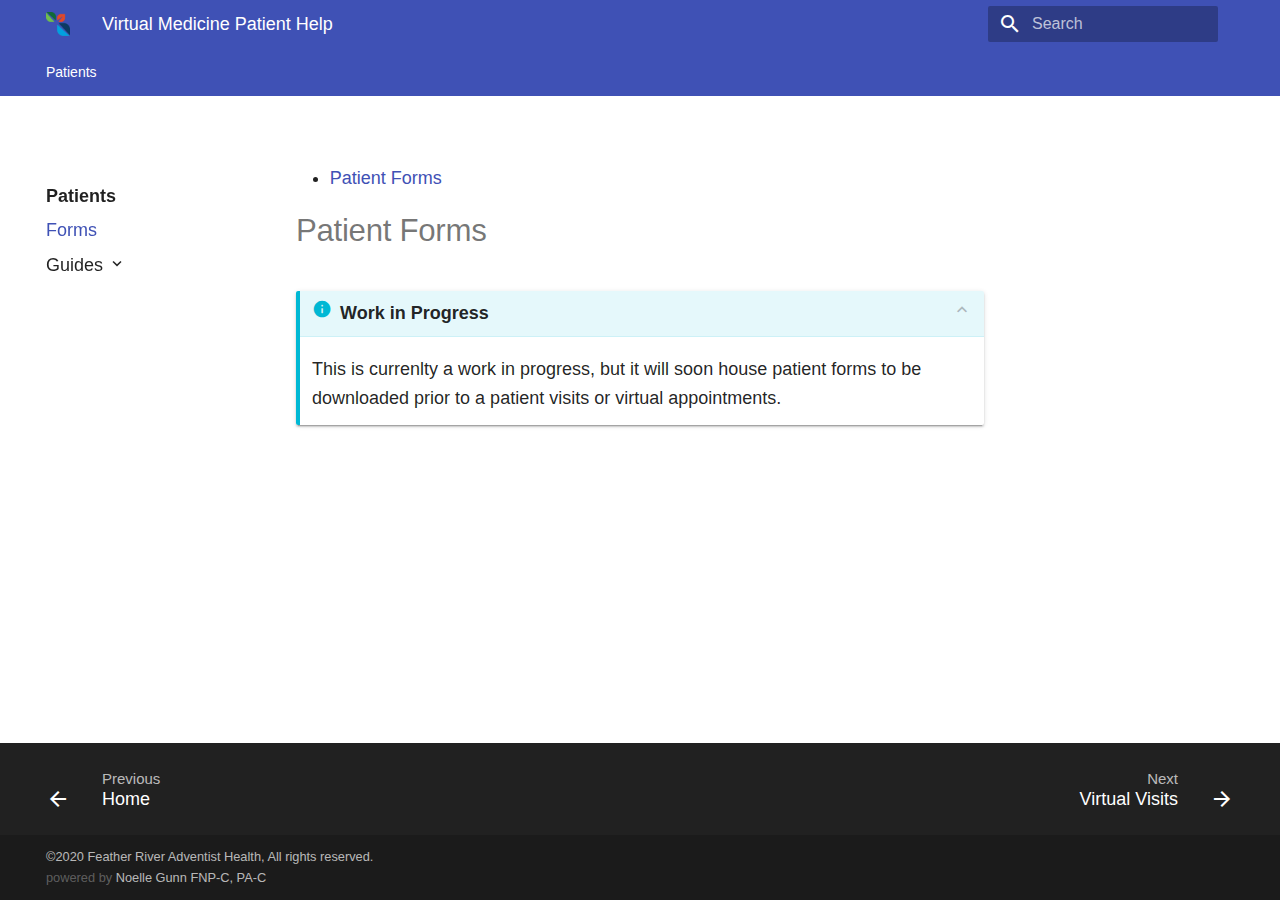
==== commit 8fedc97c: "Logo and font updates" ====
--- a/patient/forms/blank.html
+++ b/patient/forms/blank.html
@@ -35,7 +35,7 @@
       
         <meta name="lang:search.tokenizer" content="[\s\-]+">
       
-      <link rel="shortcut icon" href="../..">
+      <link rel="shortcut icon" href="../../assets/images/favicon.ico">
       <meta name="generator" content="mkdocs-1.1, mkdocs-material-4.4.0">
     
     
@@ -66,6 +66,8 @@
     
     <link rel="stylesheet" href="../../assets/fonts/material-icons.css">
     
+    
+      <link rel="stylesheet" href="../../extra.css">
     
     
       
@@ -98,7 +100,7 @@
       <div class="md-flex__cell md-flex__cell--shrink">
         <a href="../.." title="Virtual Medicine Patient Help" class="md-header-nav__button md-logo">
           
-            <i class="md-icon">all_inclusive</i>
+            <img src="../../assets/images/ah_logo.png" width="24" height="24">
           
         </a>
       </div>
@@ -195,7 +197,7 @@
   <label class="md-nav__title md-nav__title--site" for="__drawer">
     <a href="../.." title="Virtual Medicine Patient Help" class="md-nav__button md-logo">
       
-        <i class="md-icon">all_inclusive</i>
+        <img src="../../assets/images/ah_logo.png" width="48" height="48">
       
     </a>
     Virtual Medicine Patient Help
--- a/extra.css
+++ b/extra.css
@@ -0,0 +1,3 @@
+.md-typeset { font-size: .9rem !important; }
+.md-typeset .admonition, .md-typeset details { font-size: .9rem !important; }
+.md-nav--primary .md-nav__item, .md-nav--primary .md-nav__title { font-size: .9rem !important; }
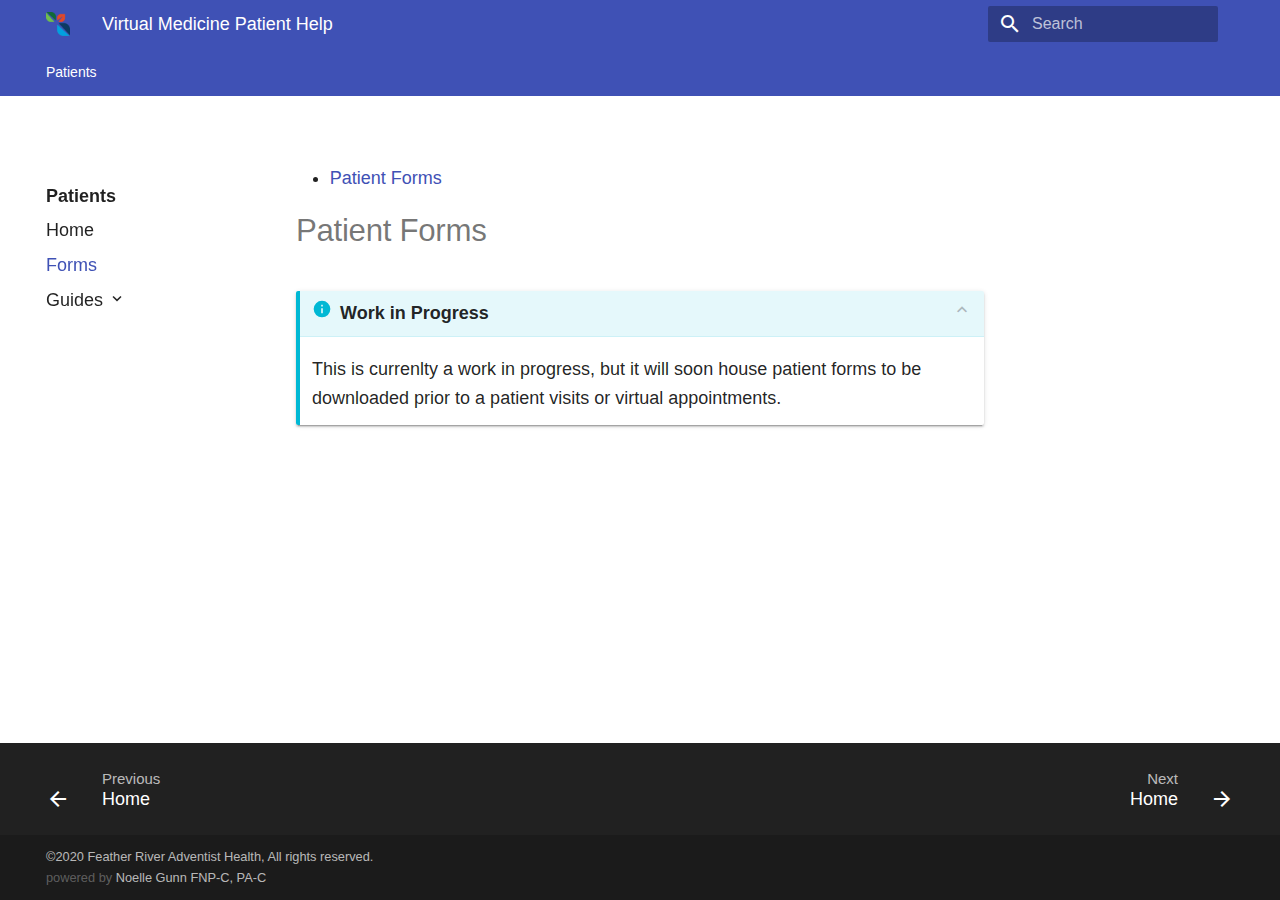
==== commit 90ba642c: "Adding Support Telephone Adding home menu" ====
--- a/patient/forms/blank.html
+++ b/patient/forms/blank.html
@@ -174,7 +174,7 @@
   
     <li class="md-tabs__item">
       
-        <a href="blank.html" title="Patients" class="md-tabs__link md-tabs__link--active">
+        <a href="../../index.html" title="Patients" class="md-tabs__link md-tabs__link--active">
           Patients
         </a>
       
@@ -242,6 +242,18 @@
           
           
 
+
+  <li class="md-nav__item">
+    <a href="../../index.html" title="Home" class="md-nav__link">
+      Home
+    </a>
+  </li>
+
+        
+          
+          
+          
+
   
 
 
@@ -266,17 +278,29 @@
 
   <li class="md-nav__item md-nav__item--nested">
     
-      <input class="md-toggle md-nav__toggle" data-md-toggle="nav-2-2" type="checkbox" id="nav-2-2">
-    
-    <label class="md-nav__link" for="nav-2-2">
+      <input class="md-toggle md-nav__toggle" data-md-toggle="nav-2-3" type="checkbox" id="nav-2-3">
+    
+    <label class="md-nav__link" for="nav-2-3">
       Guides
     </label>
     <nav class="md-nav" data-md-component="collapsible" data-md-level="2">
-      <label class="md-nav__title" for="nav-2-2">
+      <label class="md-nav__title" for="nav-2-3">
         Guides
       </label>
       <ul class="md-nav__list" data-md-scrollfix>
         
+        
+          
+          
+          
+
+
+  <li class="md-nav__item">
+    <a href="../../index.html" title="Home" class="md-nav__link">
+      Home
+    </a>
+  </li>
+
         
           
           
@@ -371,13 +395,13 @@
           </a>
         
         
-          <a href="../guides/virtual-quick.html" title="Virtual Visits" class="md-flex md-footer-nav__link md-footer-nav__link--next" rel="next">
+          <a href="../../index.html" title="Home" class="md-flex md-footer-nav__link md-footer-nav__link--next" rel="next">
             <div class="md-flex__cell md-flex__cell--stretch md-footer-nav__title">
               <span class="md-flex__ellipsis">
                 <span class="md-footer-nav__direction">
                   Next
                 </span>
-                Virtual Visits
+                Home
               </span>
             </div>
             <div class="md-flex__cell md-flex__cell--shrink">
